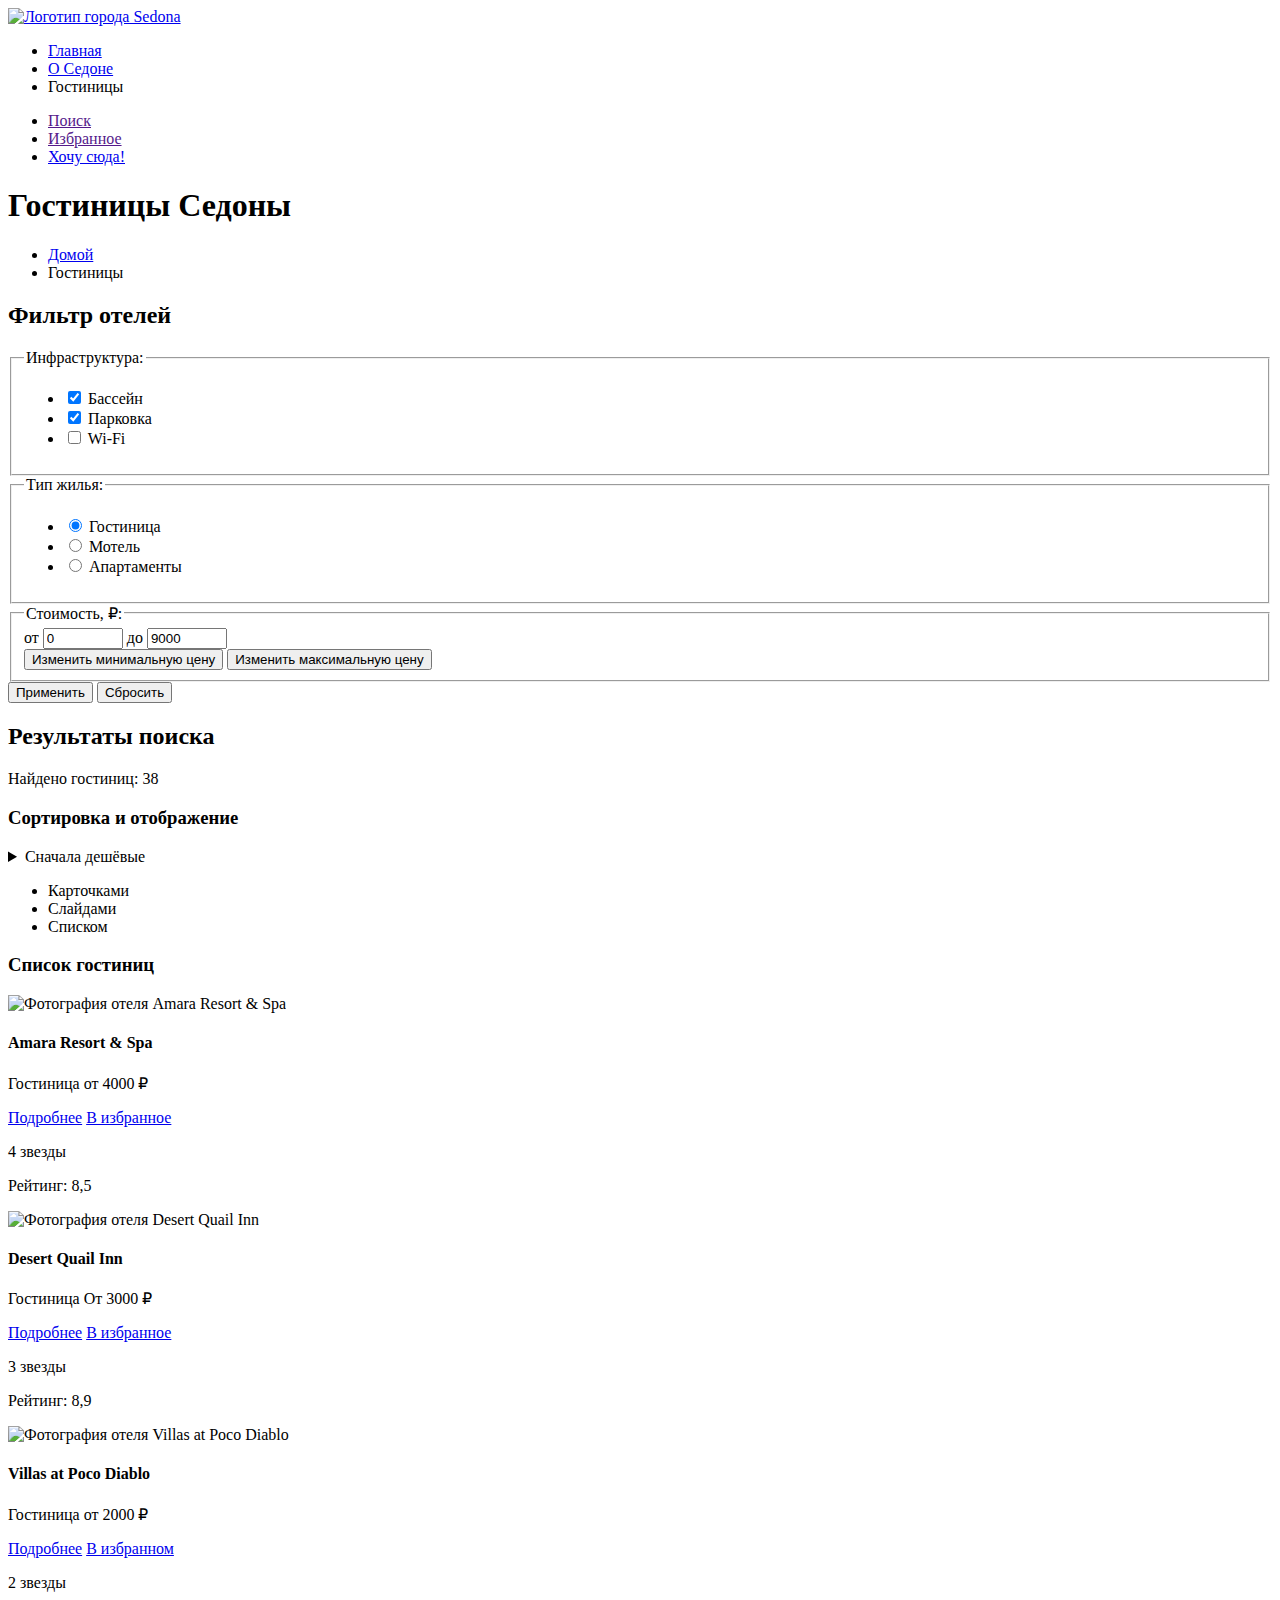
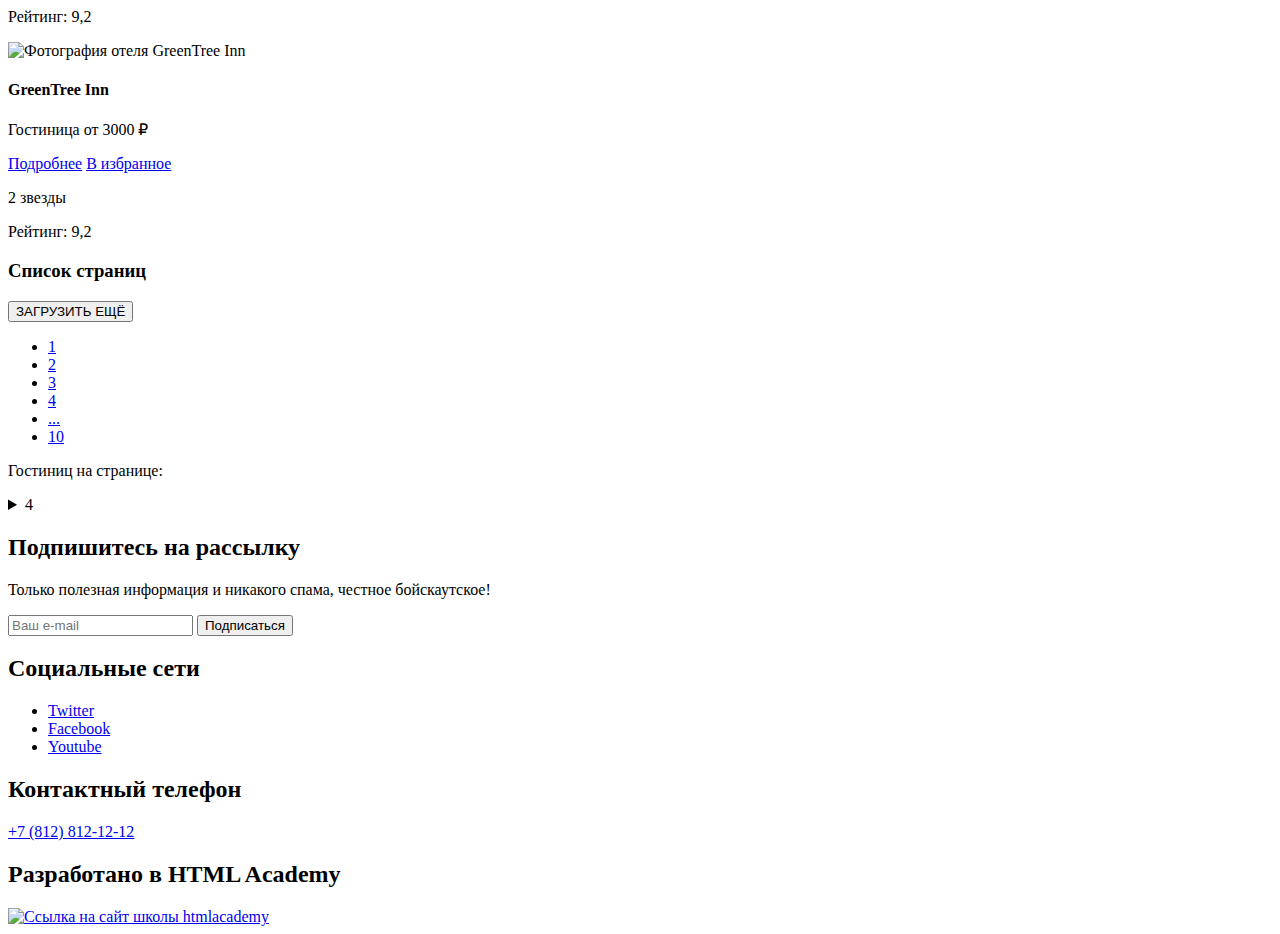
==== catalog.html @ d77fed1a "Внес правки в верстку" ====
<!DOCTYPE html>
<html lang="ru">
  <head>
    <meta charset="UTF-8">
    <meta http-equiv="X-UA-Compatible" content="IE=edge">
    <meta name="viewport" content="width=device-width, initial-scale=1.0">
    <title>Каталог отелей</title>
  </head>
  <body>
    <header class="main-heder">
      <nav class="navigation">
        <a href="index.html" class="page-header-link">
          <img class="main-logo" src="" alt="Логотип города Sedona">
        </a>
        <ul class="navigation-list">
          <li class="navigation-item"><a href="index.html" class="main-link">Главная</a></li>
          <li class="navigation-item"><a href="#" class="about">О Седоне</a></li>
          <li class="navigation-item"><a class="hotels">Гостиницы</a></li>
        </ul>
        <ul class="navigation-user">
          <li class="navigation-user-item"><a href="" class="search"><span class="visually-hidden">Поиск</span></a></li>
          <li class="navigation-user-item"><a href="" class="favorites"><span class="visually-hidden">Избранное</span></a></li>
          <li class="navigation-user-item"><a href="#" class="more-info">Хочу сюда!</a></li>
        </ul>
      </nav>
    </header>

    <main class="main-inner">
        <h1 class="page-title">Гостиницы Седоны</h1>
        <ul class="breadcrumbs">
          <li class="breadcrumbs-item">
            <a class="breadcrumbs-link" href="index.html"><span class="visually-hidden">Домой</span></a>
          </li>
          <li class="breadcrumbs-item">
            <a class="breadcrumbs-link">Гостиницы</a>
          </li>
        </ul>

      <section class="feltered-hotels">
        <h2 class="visually-hidden">Фильтр отелей</h2>
        <form action="https://echo.htmlacademy.ru/" class="hotel-choose" method="get">
          <fieldset class="catalog-filter-group">
            <legend class="catalog-filter-title">Инфраструктура:</legend>
            <ul class="hotel-filter-list">
              <li class="hotel-filter-item">
                <label class="control">
                  <input class="visually-hidden control-input" type="checkbox" name="swimming-pool" checked>
                  <span class="control-mark"></span>
                  <span class="control-label">Бассейн</span>
                </label>
              </li>
              <li class="hotel-filter-item">
                <label class="control">
                  <input class="visually-hidden control-input" type="checkbox" name="parking" checked>
                  <span class="control-mark"></span>
                  <span class="control-label">Парковка</span>
                </label>
              </li>
              <li class="hotel-filter-item">
                <label class="control">
                  <input class="visually-hidden control-input" type="checkbox" name="wi-fi">
                  <span class="control-mark"></span>
                  <span class="control-label">Wi-Fi</span>
                </label>
              </li>
            </ul>
          </fieldset>

          <fieldset class="catalog-filter-group">
            <legend class="catalog-filter-title">Тип жилья:</legend>
            <ul class="hotel-filter-list">
              <li class="hotel-filter-item">
                <label class="control">
                  <input class="visually-hidden control-input" type="radio" name="type" value="hotel" checked>
                  <span class="control-mark"></span>
                  <span class="control-label">Гостиница</span>
                </label>
              </li>
              <li class="hotel-filter-item">
                <label class="control">
                  <input class="visually-hidden control-input" type="radio" name="type" value="motel">
                  <span class="control-mark"></span>
                  <span class="control-label">Мотель</span>
                </label>
              </li>
              <li class="hotel-filter-item">
                <label class="control">
                  <input class="visually-hidden control-input" type="radio" name="type" value="appartment">
                  <span class="control-mark"></span>
                  <span class="control-label">Апартаменты</span>
                </label>
              </li>
            </ul>
          </fieldset>
          <fieldset class="catalog-filter-group">
            <legend class="catalog-filter-title">Стоимость, ₽:</legend>
            <div class="range">
              <label class="catalog-filter-label">
                от <input type="number" class="catalog-filter-input" name="min-price" value="0" min="0" max="10000" step="100">
              </label>
              <label class="catalog-filter-label">
                до <input type="number" class="catalog-filter-input" name="max-price" value="9000" min="0" max="10000" step="100">
              </label>
              <div class="range-slider slider">
                <div class="slider-bar">
                  <button class="range-toggle toggle-min" type="button">
                    <span class="visually-hidden">Изменить минимальную цену</span>
                  </button>
                  <button class="range-toggle toggle-max" type="button">
                    <span class="visually-hiden">Изменить максимальную цену</span>
                  </button>
                </div>
              </div>
            </div>
          </fieldset>
          <div class="filter-buttons">
            <button class="form-submit" type="submit">Применить</button>
            <button class="btn-reset" type="reset">Сбросить</button>
          </div>
        </form>
      </section>
      <section class="catalog">
        <h2 class="visually-hidden">Результаты поиска</h2>
        <p class="sort-type-title">Найдено гостиниц: 38</p>
        <h3 class="visually-hidden">Сортировка и отображение</h3>
        <details class="select-control">
          <summary class="select-control-active">Сначала дешёвые</summary>
          <ul class="select-menu">
            <li class="select-item">
              <a href="#" class="select-option">Сначала дешёвые</a>
            </li>
            <li class="select-item">
              <a href="#" class="select-option">Сначала дорогие</a>
            </li>
            <li class="select-item">
              <a href="#" class="select-option">Сначала популярные</a>
            </li>
            <li class="select-item">
              <a href="#" class="select-option">Сначала комфортные</a>
            </li>
          </ul>
        </details>
          <ul class="view">
            <li class="view-item view-item-active">
              <a class="view-link"><span class="visually-hidden">Карточками</span></a>
            </li>
            <li class="view-item">
              <a class="view-link"><span class="visually-hidden">Слайдами</span></a>
            </li>
            <li class="view-item">
              <a class="view-link"><span class="visually-hidden">Списком</span></a>
            </li>
          </ul>
          <h3 class="visually-hidden">Список гостиниц</h3>

          <article class="hotel-card">
            <img src="" alt="Фотография отеля Amara Resort & Spa" class="hotel-card-img">
            <h4 class="card-title">Amara Resort & Spa</h4>
            <p class="card-description">
              <span class="card-description-title">Гостиница</span>
              <span class="card-description-price">от 4000 ₽</span>
            </p>
            <a href="#" class="button">Подробнее</a>
            <a href="#" class="button">В избранное</a>
            <p class="star star-four">
              <span class="visually-hidden">4 звезды</span>
            </p>
            <p class="card-rate">Рейтинг: 8,5</p>
          </article>
          <article class="hotel-card">
            <img src="" alt="Фотография отеля Desert Quail Inn" class="hotel-card-img">
            <h4 class="card-title">Desert Quail Inn</h4>
            <p class="card-description">
              <span class="card-description-title">Гостиница</span>
              <span class="card-description-price">От 3000 ₽</span>
            </p>
            <a href="#" class="button">Подробнее</a>
            <a href="#" class="button">В избранное</a>
            <p class="star star-three">
              <span class="visually-hidden">3 звезды</span>
            </p>
            <p class="card-rate">Рейтинг: 8,9</p>
          </article>
          <article class="hotel-card">
            <img src="" alt="Фотография отеля Villas at Poco Diablo" class="hotel-card-img">
            <h4 class="card-title">Villas at Poco Diablo</h4>
            <p class="card-description">
              <span class="card-description-title">Гостиница</span>
              <span class="card-description-price">от 2000 ₽</span>
            </p>
            <a href="#" class="button">Подробнее</a>
            <a href="#" class="button favorite">В избранном</a>
            <p class="star star-two">
              <span class="visually-hidden">2 звезды</span>
            </p>
            <p class="card-rate">Рейтинг: 9,2</p>
          </article>
          <article class="hotel-card">
            <img src="" alt="Фотография отеля GreenTree Inn" class="hotel-card-img">
            <h4 class="card-title">GreenTree Inn</h4>
            <p class="card-description">
              <span class="card-description-title">Гостиница</span>
              <span class="card-description-price">от 3000 ₽</span>
            </p>
            <a href="#" class="button">Подробнее</a>
            <a href="#" class="button">В избранное</a>
            <p class="star star-two">
              <span class="visually-hidden">2 звезды</span>
            </p>
            <p class="card-rate">Рейтинг: 9,2</p>
          </article>

      <div class="pagination">
        <h3 class="visually-hidden">Список страниц</h3>
        <button class="more-btn" type="button">ЗАГРУЗИТЬ ЕЩЁ</button>
        <ul class="pagination-list">
          <li class="pagination-item"><a href="#" class="pagination-link pagination-current">1</a></li>
          <li class="pagination-item"><a href="#" class="pagination-link">2</a></li>
          <li class="pagination-item"><a href="#" class="pagination-link">3</a></li>
          <li class="pagination-item"><a href="#" class="pagination-link">4</a></li>
          <li class="pagination-item"><a href="#" class="pagination-link">...</a></li>
          <li class="pagination-item"><a href="#" class="pagination-link">10</a></li>
        </ul>
        <div class="pagination-select">
          <p>Гостиниц на странице:</p>
          <details class="select">
            <summary class="select-button">4</summary>
            <ul class="select-menu">
              <li class="select-item select-item-active"><a href="#" class="select-option">5</a></li>
              <li class="select-item"><a href="#" class="select-option">6</a></li>
              <li class="select-item"><a href="#" class="select-option">9</a></li>
              <li class="select-item"><a href="#" class="select-option">12</a></li>
            </ul>
          </details>
        </div>
      </div>
    </section>
    <section class="subscribe">
      <h2 class="subscribe-title">Подпишитесь на рассылку</h2>
      <p class="subscribe-description">Только полезная информация и никакого спама, честное бойскаутское!</p>
      <form action="https://echo.htmlacademy.ru/" class="subscribe-form" method="post">
        <input type="text" class="subscribe-input" name="email" placeholder="Ваш e-mail">
        <button class="subscribe-btn" type="submit">Подписаться</button>
      </form>
    </section>
    </main>
    <footer>
      <section class="social-section">
        <h2 class="visually-hidden">Социальные сети</h2>
        <ul class="social-list">
          <li class="social-item">
            <a href=" https://twitter.com/htmlacademy_ru" class="social twitter"><span class="visually-hidden">Twitter</span></a>
          </li>
          <li class="social-item">
            <a href=" https://www.facebook.com/htmlacademy" class="social facebook"><span class="visually-hidden">Facebook</span></a>
          </li>
          <li class="social-item">
            <a href=" https://www.youtube.com/c/HTMLAcademyRUS" class="social youtube"><span class="visually-hidden">Youtube</span></a>
          </li>
        </ul>
      </section>
      <section class="footer-telephone">
        <h2 class="visually-hidden">Контактный телефон</h2>
        <a href="tel:88128121212" class="telephone">+7 (812) 812-12-12</a>
      </section>
      <section class="footer-link">
        <h2 class="visually-hidden">Разработано в HTML Academy</h2>
        <a href="https://htmlacademy.ru/" class="footer-link"><img src="#" alt="Ссылка на сайт школы htmlacademy" class="footer-logo"></a>
      </section>
    </footer>
  </body>
</html>
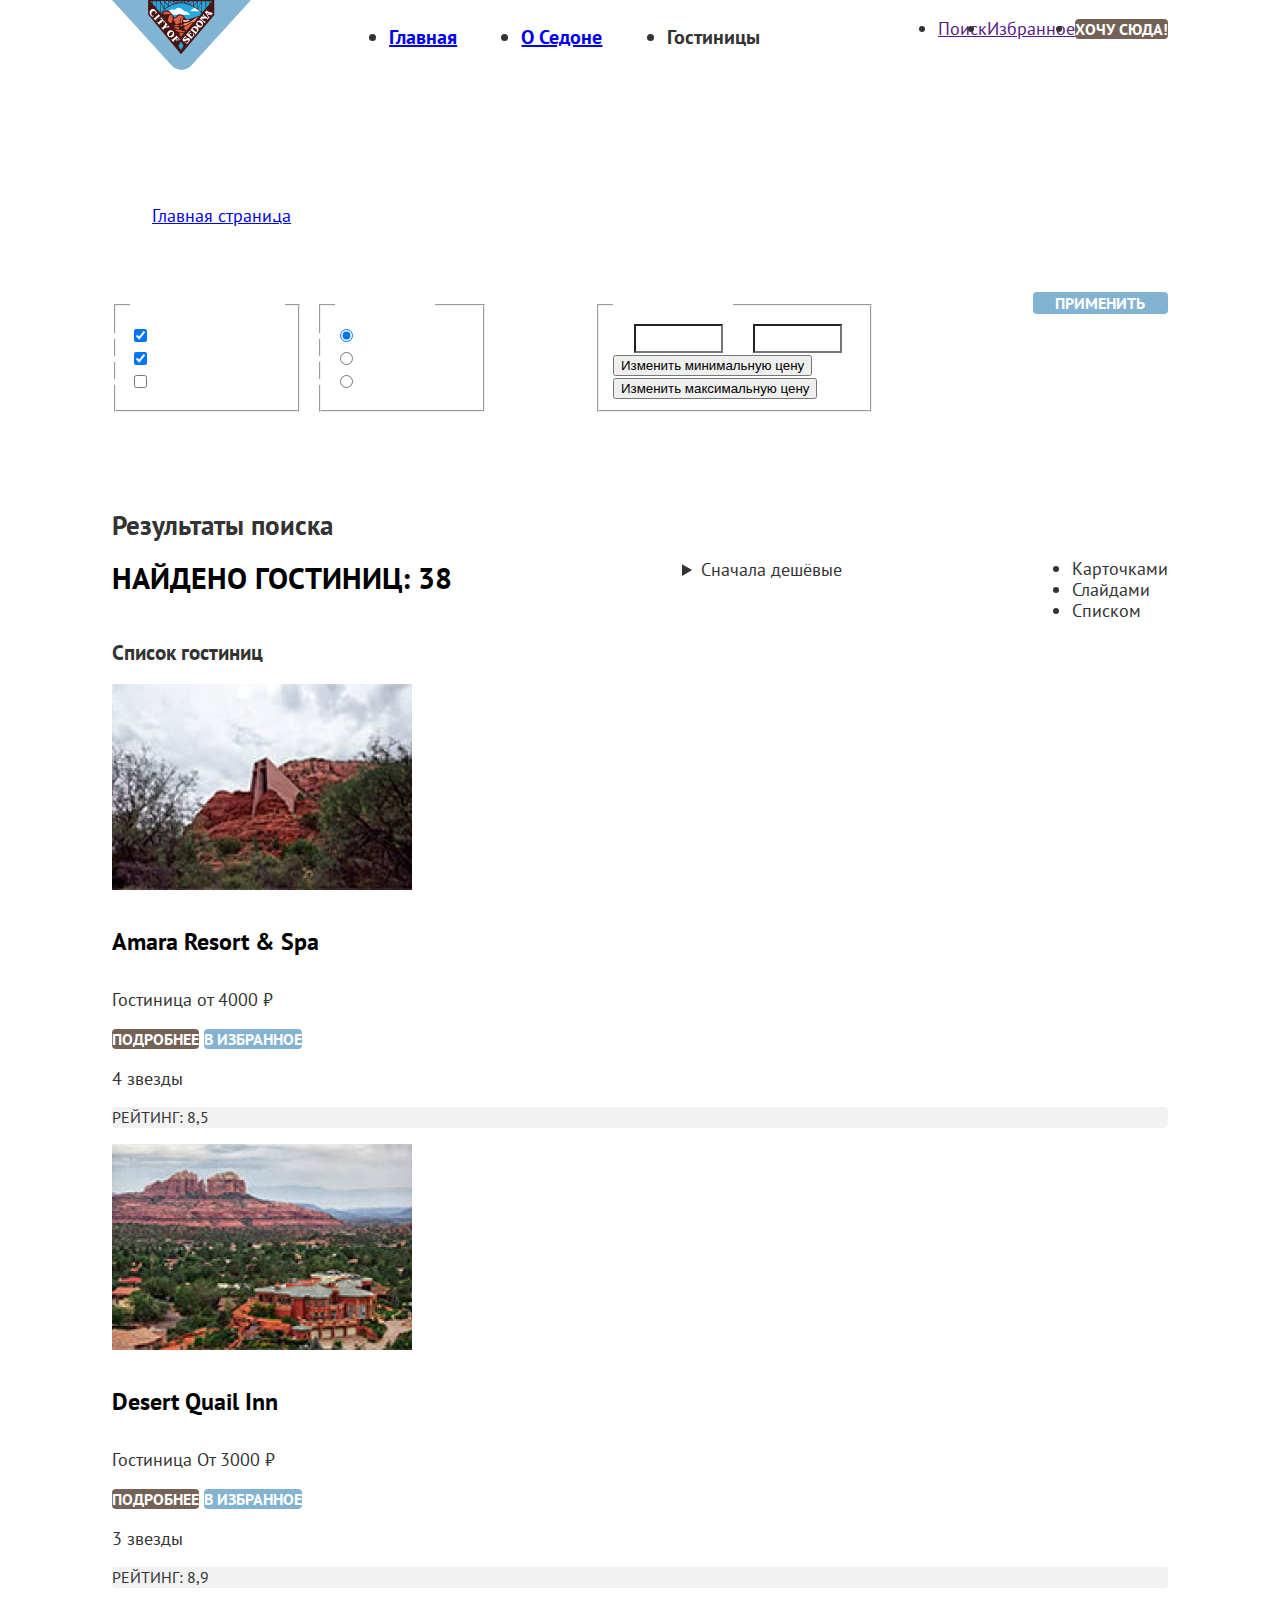
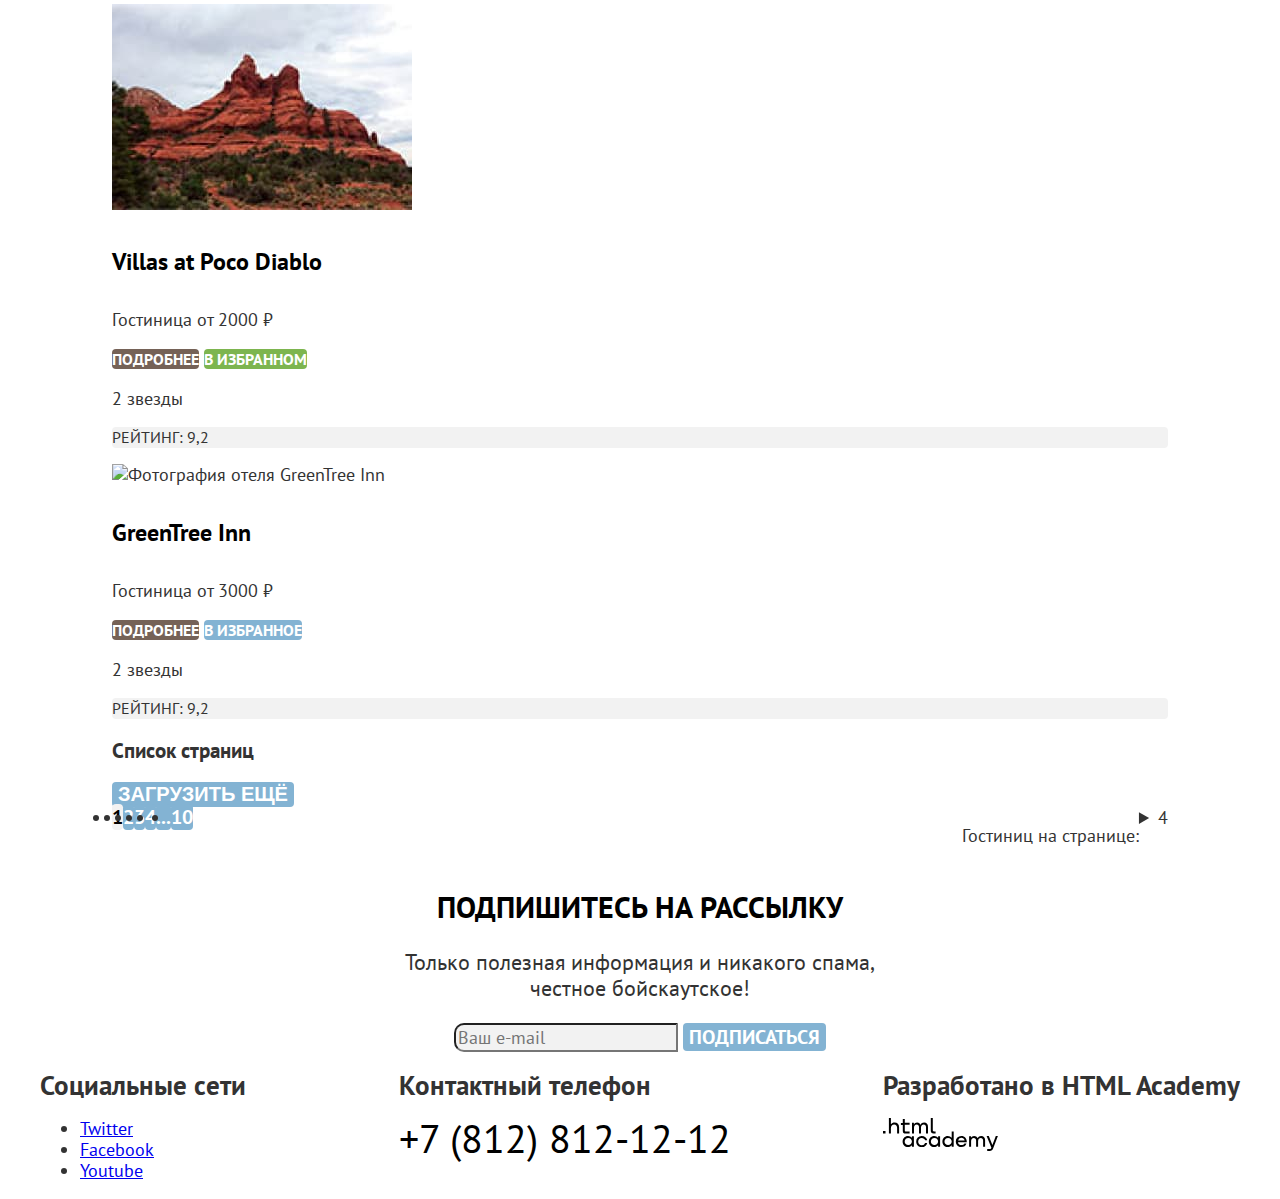
==== commit e03bb245: "Добавил разметку сетки двух страниц" ====
--- a/catalog.html
+++ b/catalog.html
@@ -5,12 +5,13 @@
     <meta http-equiv="X-UA-Compatible" content="IE=edge">
     <meta name="viewport" content="width=device-width, initial-scale=1.0">
     <title>Каталог отелей</title>
+    <link rel="stylesheet" href="styles/styles.css">
   </head>
   <body>
     <header class="main-heder">
       <nav class="navigation">
         <a href="index.html" class="page-header-link">
-          <img class="main-logo" src="" alt="Логотип города Sedona">
+          <img class="main-logo" src="images/header-logo.svg" width="139" height="70" alt="Логотип города Sedona">
         </a>
         <ul class="navigation-list">
           <li class="navigation-item"><a href="index.html" class="main-link">Главная</a></li>
@@ -20,28 +21,29 @@
         <ul class="navigation-user">
           <li class="navigation-user-item"><a href="" class="search"><span class="visually-hidden">Поиск</span></a></li>
           <li class="navigation-user-item"><a href="" class="favorites"><span class="visually-hidden">Избранное</span></a></li>
-          <li class="navigation-user-item"><a href="#" class="more-info">Хочу сюда!</a></li>
+          <li class="navigation-user-item"><a href="#" class="more-info button">Хочу сюда!</a></li>
         </ul>
       </nav>
     </header>
 
-    <main class="main-inner">
+    <main class="main-inner main-container">
+      <div class="hotels-wrapper">
         <h1 class="page-title">Гостиницы Седоны</h1>
         <ul class="breadcrumbs">
           <li class="breadcrumbs-item">
-            <a class="breadcrumbs-link" href="index.html"><span class="visually-hidden">Домой</span></a>
+            <a class="breadcrumbs-link" href="index.html"><span class="visually-hidden">Главная страница</span></a>
           </li>
           <li class="breadcrumbs-item">
             <a class="breadcrumbs-link">Гостиницы</a>
           </li>
         </ul>
 
-      <section class="feltered-hotels">
+      <section class="filtered-hotels">
         <h2 class="visually-hidden">Фильтр отелей</h2>
         <form action="https://echo.htmlacademy.ru/" class="hotel-choose" method="get">
           <fieldset class="catalog-filter-group">
             <legend class="catalog-filter-title">Инфраструктура:</legend>
-            <ul class="hotel-filter-list">
+            <ul class="hotel-filter-list no-grass">
               <li class="hotel-filter-item">
                 <label class="control">
                   <input class="visually-hidden control-input" type="checkbox" name="swimming-pool" checked>
@@ -68,7 +70,7 @@
 
           <fieldset class="catalog-filter-group">
             <legend class="catalog-filter-title">Тип жилья:</legend>
-            <ul class="hotel-filter-list">
+            <ul class="hotel-filter-list no-grass">
               <li class="hotel-filter-item">
                 <label class="control">
                   <input class="visually-hidden control-input" type="radio" name="type" value="hotel" checked>
@@ -92,14 +94,14 @@
               </li>
             </ul>
           </fieldset>
-          <fieldset class="catalog-filter-group">
+          <fieldset class="catalog-filter-group catalog-filter-price">
             <legend class="catalog-filter-title">Стоимость, ₽:</legend>
             <div class="range">
               <label class="catalog-filter-label">
-                от <input type="number" class="catalog-filter-input" name="min-price" value="0" min="0" max="10000" step="100">
+                <span class="range-title">от</span> <input type="number" class="catalog-filter-input" name="min-price" value="0" min="0" max="10000" step="100">
               </label>
               <label class="catalog-filter-label">
-                до <input type="number" class="catalog-filter-input" name="max-price" value="9000" min="0" max="10000" step="100">
+                <span class="range-title">до</span> <input type="number" class="catalog-filter-input" name="max-price" value="9000" min="0" max="10000" step="100">
               </label>
               <div class="range-slider slider">
                 <div class="slider-bar">
@@ -114,15 +116,17 @@
             </div>
           </fieldset>
           <div class="filter-buttons">
-            <button class="form-submit" type="submit">Применить</button>
+            <button class="form-submit btn-secondary" type="submit">Применить</button>
             <button class="btn-reset" type="reset">Сбросить</button>
           </div>
         </form>
       </section>
+    </div>
       <section class="catalog">
         <h2 class="visually-hidden">Результаты поиска</h2>
-        <p class="sort-type-title">Найдено гостиниц: 38</p>
-        <h3 class="visually-hidden">Сортировка и отображение</h3>
+        <div class="filter-wrapper">
+        <p class="sort-type-title result-title">Найдено гостиниц: 38</p>
+        <h3 class="visually-hidden hidden">Сортировка и отображение</h3>
         <details class="select-control">
           <summary class="select-control-active">Сначала дешёвые</summary>
           <ul class="select-menu">
@@ -140,7 +144,7 @@
             </li>
           </ul>
         </details>
-          <ul class="view">
+          <ul class="view no-grass">
             <li class="view-item view-item-active">
               <a class="view-link"><span class="visually-hidden">Карточками</span></a>
             </li>
@@ -151,38 +155,39 @@
               <a class="view-link"><span class="visually-hidden">Списком</span></a>
             </li>
           </ul>
+        </div>
           <h3 class="visually-hidden">Список гостиниц</h3>
 
           <article class="hotel-card">
-            <img src="" alt="Фотография отеля Amara Resort & Spa" class="hotel-card-img">
+            <img src="images/catalog/amara-resort.jpg" width="300" height="206" alt="Фотография отеля Amara Resort & Spa" class="hotel-card-img">
             <h4 class="card-title">Amara Resort & Spa</h4>
             <p class="card-description">
               <span class="card-description-title">Гостиница</span>
               <span class="card-description-price">от 4000 ₽</span>
             </p>
             <a href="#" class="button">Подробнее</a>
-            <a href="#" class="button">В избранное</a>
+            <a href="#" class="button btn-secondary">В избранное</a>
             <p class="star star-four">
               <span class="visually-hidden">4 звезды</span>
             </p>
             <p class="card-rate">Рейтинг: 8,5</p>
           </article>
           <article class="hotel-card">
-            <img src="" alt="Фотография отеля Desert Quail Inn" class="hotel-card-img">
+            <img src="images/catalog/desert-quail.jpg" width="300" height="206" alt="Фотография отеля Desert Quail Inn" class="hotel-card-img">
             <h4 class="card-title">Desert Quail Inn</h4>
             <p class="card-description">
               <span class="card-description-title">Гостиница</span>
               <span class="card-description-price">От 3000 ₽</span>
             </p>
             <a href="#" class="button">Подробнее</a>
-            <a href="#" class="button">В избранное</a>
+            <a href="#" class="button btn-secondary">В избранное</a>
             <p class="star star-three">
               <span class="visually-hidden">3 звезды</span>
             </p>
             <p class="card-rate">Рейтинг: 8,9</p>
           </article>
           <article class="hotel-card">
-            <img src="" alt="Фотография отеля Villas at Poco Diablo" class="hotel-card-img">
+            <img src="images/catalog/villas-diablo.jpg" width="300" height="206" alt="Фотография отеля Villas at Poco Diablo" class="hotel-card-img">
             <h4 class="card-title">Villas at Poco Diablo</h4>
             <p class="card-description">
               <span class="card-description-title">Гостиница</span>
@@ -196,14 +201,14 @@
             <p class="card-rate">Рейтинг: 9,2</p>
           </article>
           <article class="hotel-card">
-            <img src="" alt="Фотография отеля GreenTree Inn" class="hotel-card-img">
+            <img src="images/catalog/green-tree.jpg" width="300" height="206" alt="Фотография отеля GreenTree Inn" class="hotel-card-img">
             <h4 class="card-title">GreenTree Inn</h4>
             <p class="card-description">
               <span class="card-description-title">Гостиница</span>
               <span class="card-description-price">от 3000 ₽</span>
             </p>
             <a href="#" class="button">Подробнее</a>
-            <a href="#" class="button">В избранное</a>
+            <a href="#" class="button btn-secondary">В избранное</a>
             <p class="star star-two">
               <span class="visually-hidden">2 звезды</span>
             </p>
@@ -213,6 +218,7 @@
       <div class="pagination">
         <h3 class="visually-hidden">Список страниц</h3>
         <button class="more-btn" type="button">ЗАГРУЗИТЬ ЕЩЁ</button>
+        <div class="pagination-wrapper">
         <ul class="pagination-list">
           <li class="pagination-item"><a href="#" class="pagination-link pagination-current">1</a></li>
           <li class="pagination-item"><a href="#" class="pagination-link">2</a></li>
@@ -234,17 +240,18 @@
           </details>
         </div>
       </div>
+      </div>
     </section>
-    <section class="subscribe">
+    <section class="subscribe subscribe-none-bg">
       <h2 class="subscribe-title">Подпишитесь на рассылку</h2>
-      <p class="subscribe-description">Только полезная информация и никакого спама, честное бойскаутское!</p>
+      <p class="subscribe-description">Только полезная информация и никакого спама,<br> честное бойскаутское!</p>
       <form action="https://echo.htmlacademy.ru/" class="subscribe-form" method="post">
         <input type="text" class="subscribe-input" name="email" placeholder="Ваш e-mail">
         <button class="subscribe-btn" type="submit">Подписаться</button>
       </form>
     </section>
     </main>
-    <footer>
+    <footer class="page-footer">
       <section class="social-section">
         <h2 class="visually-hidden">Социальные сети</h2>
         <ul class="social-list">
@@ -265,7 +272,7 @@
       </section>
       <section class="footer-link">
         <h2 class="visually-hidden">Разработано в HTML Academy</h2>
-        <a href="https://htmlacademy.ru/" class="footer-link"><img src="#" alt="Ссылка на сайт школы htmlacademy" class="footer-logo"></a>
+        <a href="https://htmlacademy.ru/" class="footer-link"><img src="images/footer-logo.svg" width="115" height="33" alt="Ссылка на сайт школы htmlacademy" class="footer-logo"></a>
       </section>
     </footer>
   </body>
--- a/styles/styles.css
+++ b/styles/styles.css
@@ -0,0 +1,453 @@
+@font-face {
+  font-family: "PT Sans";
+  font-weight:700;
+  font-style: normal;
+  src: url("../fonts/ptsans-700.woff2") format("woff2");
+  font-display: swap;
+}
+
+@font-face {
+  font-family: "PT Sans";
+  src: url("../fonts/ptsans-400.woff2") format("woff2");
+  font-weight: 400;
+  font-style: normal;
+  font-display: swap;
+}
+
+* {
+  box-sizing: content-box;
+}
+
+html {
+  height: 100%;
+}
+
+body {
+  width: 1200px;
+  margin: 0px auto;
+  min-height: 100%;
+  display: flex;
+  flex-direction: column;
+  font-family: "PT Sans", sans-serif;
+  font-size: 18px;
+  line-height: 21px;
+  color: #333333;
+  background-color: #ffffff;
+}
+
+.main-container {
+  flex-grow: 1;
+}
+
+.button {
+  font-family: inherit;
+  font-weight: 700;
+  color: #ffffff;
+  background-color: #756257;
+  text-decoration: none;
+  text-transform: uppercase;
+  font-size: 16px;
+  border-radius: 4px;
+}
+
+.search-button {
+  font-size: 20px;
+}
+
+.welcome {
+  background-image: url("../images/welcome-background.png");
+  background-color: #83B3D3;
+  min-height: 485px;
+}
+
+.main-header {
+  background-color: #ffffff;
+}
+
+.navigation {
+  display: flex;
+  justify-content: space-between;
+  padding: 0 72px;
+}
+
+.navigation-list {
+  display: flex;
+  justify-content: space-around;
+  align-items: center;
+  width: 435px;
+  margin: 0;
+  padding: 0;
+  font-weight: 700;
+  font-size: 20px;
+  line-height: 26px;
+}
+
+.navigation-link{
+  color: #000000;
+  text-decoration: none;
+}
+
+.navigation-user {
+  display: flex;
+}
+
+.advantages {
+  text-align: center;
+}
+
+.advantages-title {
+  font-weight: 700;
+  font-size: 24px;
+  line-height: 28px;
+  text-transform: uppercase;
+  color: #000000;
+}
+
+.advantages-description {
+  line-height: 21px;
+}
+
+.advantages-list .light {
+  background-color: #83B3D3;
+  color: #ffffff;
+}
+
+.light .advantages-title {
+  color: #ffffff;
+}
+
+.advantages-list-inner {
+  background-color: #ffffff;
+  color: #333333;
+}
+
+.advantages-item {
+  background-color:rgba(131, 179, 211, 0.12);
+}
+
+.advantages-item:nth-child(even):not(.advantages-list .light) {
+  background-color:  rgba(131, 179, 211, 0.2)
+}
+
+.advantages-subitem {
+  background-color: rgba(131, 179, 211, 0.12);
+}
+
+.advantages-subitem .subitem-title {
+  color:#000000;
+  font-size: 24px;
+  line-height: 28px;
+  font-weight: 700;
+  text-transform: uppercase;
+}
+
+.advantages-subitem:nth-child(even) {
+  background-color: #ffffff;
+}
+
+.search-section {
+  text-align: center;
+}
+
+.section-title,
+.seacrh-title {
+  font-weight: 700;
+  color: #000000;
+  font-size: 30px;
+  line-height: 36px;
+  text-transform: uppercase;
+}
+
+.section-description {
+  font-size: 22px;
+  line-height: 36px;
+  text-align: center;
+}
+
+.search-description {
+  font-size: 22px;
+  line-height: 26px;
+  color: #333333;
+  text-align: center;
+}
+
+.subscribe {
+  color: #ffffff;
+  background-image: url("../images/background-subscribe.jpg");
+  background-size: cover;
+  background-color: #83b3d3;
+  text-align: center;
+}
+
+
+.telephone {
+  font-size: 40px;
+  line-height: 40px;
+  text-align: center;
+  color: #000000;
+  text-transform: uppercase;
+  text-decoration: none;
+}
+
+.subscribe-btn {
+  font-family: "PT Sans", sans-serif;
+  font-weight: 700;
+  text-transform: uppercase;
+  font-size: 20px;
+  line-height: 26px;
+  background-color: #83b3d3;
+  color: #ffffff;
+  text-align: center;
+  border: none;
+  border-radius: 4px;
+}
+
+/* catalog-buttons */
+
+.btn-secondary {
+  background-color: #83b3d3;
+  font-weight: 700;
+  font-size: 16px;
+  color: #ffffff;
+  text-transform: uppercase;
+  border: none;
+  border-radius: 4px;
+  font-family: inherit;
+  text-decoration: none;
+}
+
+.btn-reset {
+  background-color: transparent;
+  border: none;
+  color: #ffffff;
+}
+
+.pagination-link {
+  background-color: #83b3d3;
+  font-size: 20px;
+  font-weight: 700;
+  color: #ffffff;
+  text-decoration: none;
+  border-radius: 4px;
+}
+
+.pagination-current {
+  background-color: #f2f2f2;
+  font-size: 20px;
+  font-weight: 700;
+  color: #000000;
+}
+
+/* Обертка для блока с фильтрами */
+.hotels-wrapper {
+  background-image: url("../images/catalog/filter-background.jpg");
+  background-repeat: no-repeat;
+  background-size: cover;
+  background-color: #ffffff;
+  color: #ffffff;
+  font-style: normal;
+  font-weight: 400;
+}
+
+/* Заголовок в фильтре и оформление legend */
+
+.page-title {
+  font-size: 60px;
+  font-weight: 700;
+  line-height: 78px;
+  margin: 0px;
+}
+
+.catalog {
+  padding: 0 72px;
+}
+
+.catalog-filter-title {
+  font-size: 20px;
+  font-weight: 700;
+  color: inherit;
+  line-height: 26px;
+}
+
+.control-label {
+  color: #ffffff;
+  font-size: 18px;
+  line-height: 23px;
+}
+
+.sort-type-title {
+  font-size: 30px;
+  line-height: 39px;
+  text-transform: uppercase;
+  font-style: normal;
+  font-weight: 700;
+  color: #000000;
+}
+
+/* Стилизация варианта выбора отелей */
+
+.select-control {
+  font-size: 18px;
+  line-height: 23px;
+  font-weight: 400;
+}
+
+.range-title {
+  font-size: 18px;
+  color: #ffffff;
+  opacity: .3;
+}
+
+.catalog-filter-input {
+  background-color: transparent;
+  font-family: inherit;
+  color: #ffffff;
+  font-size: 18px;
+}
+
+.select-option {
+  text-decoration: none;
+  color: #333333;
+}
+
+/* Кнопка "В избранном" */
+
+.favorite {
+  background-color: #7DB54F;
+}
+
+.more-btn {
+  background-color: #83b3d3;
+  font-size: 20px;
+  font-weight: 700;
+  color: #ffffff;
+  text-decoration: none;
+  border-radius: 4px;
+  border: none;
+}
+
+.subscribe-title {
+  font-weight: 700;
+  font-size: 30px;
+  line-height: 36px;
+  color: #ffffff;
+  text-align: center;
+  text-transform: uppercase;
+}
+
+.subscribe-input {
+  background-color:#f2f2f2;
+  font-size: 18px;
+  font-family: inherit;
+  border-radius: 10px 0 0 10px;
+}
+
+.subscribe-description {
+  color: #ffffff;
+  font-size: 22px;
+  line-height: 26px;
+  text-align: center;
+}
+
+.subscribe-none-bg {
+  background-image: none;
+  background-color: #ffffff;
+}
+
+.subscribe-none-bg .subscribe-title {
+  color: #000000;
+}
+
+.subscribe-none-bg .subscribe-description {
+  color: #333333;
+}
+
+/* стилизация карточек */
+
+.card-title {
+  font-weight: 700;
+  font-size: 24px;
+  line-height: 31px;
+  color: #000000;
+}
+
+.card-description {
+  font-size: inherit;
+  color: #333333;
+}
+
+.card-rate {
+  font-size: 16px;
+  color: #333333;
+  text-transform: uppercase;
+  background-color: #f2f2f2;
+  border-radius: 4px;
+}
+
+.page-footer {
+  display: flex;
+  justify-content: space-between;
+}
+
+.no-grass {
+  padding: 0;
+  margin: 0;
+}
+
+.hotels-wrapper {
+  padding: 35px 72px 80px;
+}
+
+.hotel-choose {
+  display: flex;
+}
+
+.breadcrumbs {
+  display: flex;
+}
+
+.filter-wrapper {
+  display: flex;
+  justify-content: space-between;
+}
+
+.catalog-filter-group.catalog-filter-price {
+  width: 287px;
+  margin-left: 95px;
+  margin-right: 80px;
+}
+
+.filter-buttons {
+  display: flex;
+  flex-direction: column;
+  margin-left: 81px;
+  width: 160px;
+}
+
+.catalog-filter-group {
+  width: 160px;
+  margin-right: 17px;
+}
+
+.result-title {
+  margin: 0;
+}
+
+.pagination-list {
+  padding: 0px;
+  margin: 0px;
+  display: flex;
+}
+
+.pagination-wrapper {
+  display: flex;
+  justify-content: space-between;;
+}
+
+.pagination-select {
+  display: flex;
+}
+
+.hidden {
+  display: none;
+}
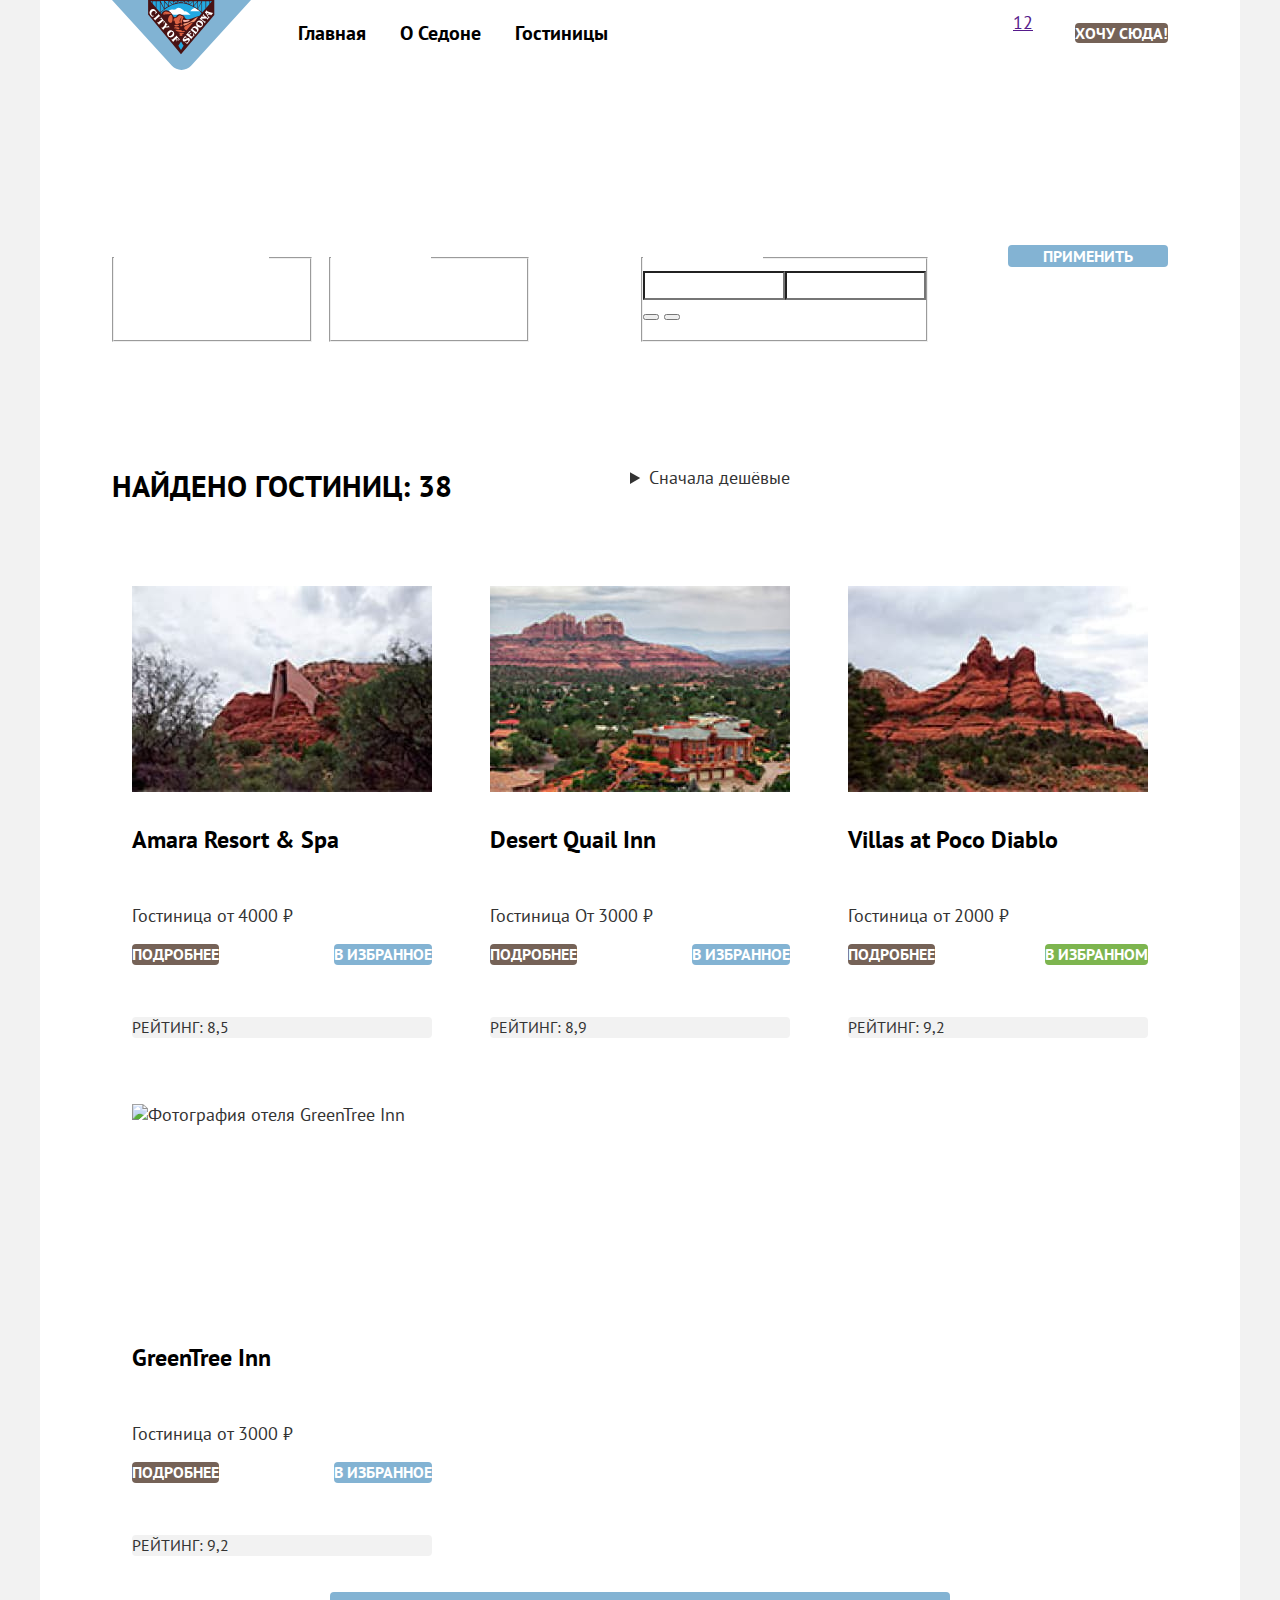
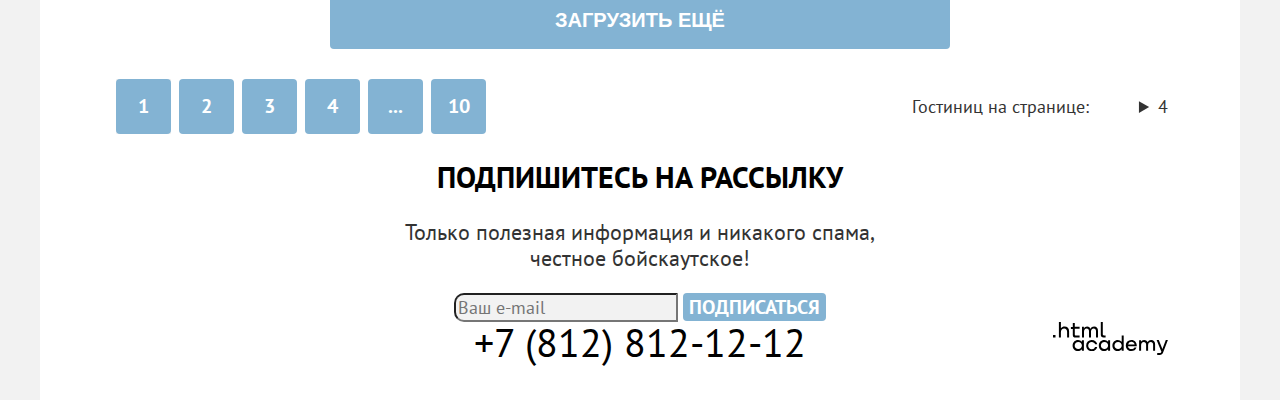
==== commit 5ed46d42: "Добавил разметку на гридах" ====
--- a/catalog.html
+++ b/catalog.html
@@ -8,20 +8,31 @@
     <link rel="stylesheet" href="styles/styles.css">
   </head>
   <body>
-    <header class="main-heder">
+    <header class="main-header">
       <nav class="navigation">
-        <a href="index.html" class="page-header-link">
+        <a href="index.html" class="logo">
           <img class="main-logo" src="images/header-logo.svg" width="139" height="70" alt="Логотип города Sedona">
         </a>
-        <ul class="navigation-list">
-          <li class="navigation-item"><a href="index.html" class="main-link">Главная</a></li>
-          <li class="navigation-item"><a href="#" class="about">О Седоне</a></li>
-          <li class="navigation-item"><a class="hotels">Гостиницы</a></li>
-        </ul>
-        <ul class="navigation-user">
-          <li class="navigation-user-item"><a href="" class="search"><span class="visually-hidden">Поиск</span></a></li>
-          <li class="navigation-user-item"><a href="" class="favorites"><span class="visually-hidden">Избранное</span></a></li>
-          <li class="navigation-user-item"><a href="#" class="more-info button">Хочу сюда!</a></li>
+        <ul class="navigation-list no-grass">
+          <li class="navigation-item"><a href="index.html" class="main-link navigation-link">Главная</a></li>
+          <li class="navigation-item"><a href="#" class="about navigation-link">О Седоне</a></li>
+          <li class="navigation-item"><a class="hotels navigation-link">Гостиницы</a></li>
+        </ul>
+        <ul class="navigation-user no-grass">
+          <li class="navigation-user-item">
+            <a href="" class="search">
+              <span class="visually-hidden">Поиск</span>
+            </a>
+          </li>
+          <li class="navigation-user-item">
+            <a href="" class="favorites">
+              <span class="visually-hidden">Избранное</span>
+              <span class="icon-counter">12</span>
+            </a>
+          </li>
+          <li class="navigation-user-item navigation-user-item-btn">
+            <a href="#" class="more-info button">Хочу сюда!</a>
+          </li>
         </ul>
       </nav>
     </header>
@@ -109,7 +120,7 @@
                     <span class="visually-hidden">Изменить минимальную цену</span>
                   </button>
                   <button class="range-toggle toggle-max" type="button">
-                    <span class="visually-hiden">Изменить максимальную цену</span>
+                    <span class="visually-hidden">Изменить максимальную цену</span>
                   </button>
                 </div>
               </div>
@@ -149,15 +160,15 @@
               <a class="view-link"><span class="visually-hidden">Карточками</span></a>
             </li>
             <li class="view-item">
-              <a class="view-link"><span class="visually-hidden">Слайдами</span></a>
+              <a class="view-link" href="#"><span class="visually-hidden">Слайдами</span></a>
             </li>
             <li class="view-item">
-              <a class="view-link"><span class="visually-hidden">Списком</span></a>
+              <a class="view-link" href="#"><span class="visually-hidden">Списком</span></a>
             </li>
           </ul>
         </div>
           <h3 class="visually-hidden">Список гостиниц</h3>
-
+          <div class="hotels-result">
           <article class="hotel-card">
             <img src="images/catalog/amara-resort.jpg" width="300" height="206" alt="Фотография отеля Amara Resort & Spa" class="hotel-card-img">
             <h4 class="card-title">Amara Resort & Spa</h4>
@@ -165,8 +176,10 @@
               <span class="card-description-title">Гостиница</span>
               <span class="card-description-price">от 4000 ₽</span>
             </p>
-            <a href="#" class="button">Подробнее</a>
-            <a href="#" class="button btn-secondary">В избранное</a>
+            <div class="card-button-wrapper">
+              <a href="#" class="button">Подробнее</a>
+              <a href="#" class="button btn-secondary">В избранное</a>
+            </div>
             <p class="star star-four">
               <span class="visually-hidden">4 звезды</span>
             </p>
@@ -179,8 +192,10 @@
               <span class="card-description-title">Гостиница</span>
               <span class="card-description-price">От 3000 ₽</span>
             </p>
-            <a href="#" class="button">Подробнее</a>
-            <a href="#" class="button btn-secondary">В избранное</a>
+            <div class="card-button-wrapper">
+              <a href="#" class="button">Подробнее</a>
+              <a href="#" class="button btn-secondary">В избранное</a>
+            </div>
             <p class="star star-three">
               <span class="visually-hidden">3 звезды</span>
             </p>
@@ -193,8 +208,10 @@
               <span class="card-description-title">Гостиница</span>
               <span class="card-description-price">от 2000 ₽</span>
             </p>
-            <a href="#" class="button">Подробнее</a>
-            <a href="#" class="button favorite">В избранном</a>
+            <div class="card-button-wrapper">
+              <a href="#" class="button">Подробнее</a>
+              <a href="#" class="button favorite">В избранном</a>
+              </div>
             <p class="star star-two">
               <span class="visually-hidden">2 звезды</span>
             </p>
@@ -207,20 +224,22 @@
               <span class="card-description-title">Гостиница</span>
               <span class="card-description-price">от 3000 ₽</span>
             </p>
-            <a href="#" class="button">Подробнее</a>
-            <a href="#" class="button btn-secondary">В избранное</a>
+            <div class="card-button-wrapper">
+              <a href="#" class="button">Подробнее</a>
+              <a href="#" class="button btn-secondary">В избранное</a>
+              </div>
             <p class="star star-two">
               <span class="visually-hidden">2 звезды</span>
             </p>
             <p class="card-rate">Рейтинг: 9,2</p>
           </article>
-
+        </div>
       <div class="pagination">
         <h3 class="visually-hidden">Список страниц</h3>
         <button class="more-btn" type="button">ЗАГРУЗИТЬ ЕЩЁ</button>
         <div class="pagination-wrapper">
-        <ul class="pagination-list">
-          <li class="pagination-item"><a href="#" class="pagination-link pagination-current">1</a></li>
+        <ul class="pagination-list no-grass">
+          <li class="pagination-item pagination-current"><a href="#" class="pagination-link">1</a></li>
           <li class="pagination-item"><a href="#" class="pagination-link">2</a></li>
           <li class="pagination-item"><a href="#" class="pagination-link">3</a></li>
           <li class="pagination-item"><a href="#" class="pagination-link">4</a></li>
@@ -228,7 +247,7 @@
           <li class="pagination-item"><a href="#" class="pagination-link">10</a></li>
         </ul>
         <div class="pagination-select">
-          <p>Гостиниц на странице:</p>
+          <p class="select-label">Гостиниц на странице:</p>
           <details class="select">
             <summary class="select-button">4</summary>
             <ul class="select-menu">
@@ -254,7 +273,7 @@
     <footer class="page-footer">
       <section class="social-section">
         <h2 class="visually-hidden">Социальные сети</h2>
-        <ul class="social-list">
+        <ul class="social-list no-grass">
           <li class="social-item">
             <a href=" https://twitter.com/htmlacademy_ru" class="social twitter"><span class="visually-hidden">Twitter</span></a>
           </li>
--- a/styles/styles.css
+++ b/styles/styles.css
@@ -15,11 +15,15 @@
 }
 
 * {
-  box-sizing: content-box;
+  box-sizing: border-box;
 }
 
 html {
   height: 100%;
+  color: #333333;
+    background-color: #F2F2F2;
+    font-family: "PT Sans", sans-serif;
+    font-size: 18px;
 }
 
 body {
@@ -58,6 +62,10 @@
   background-image: url("../images/welcome-background.png");
   background-color: #83B3D3;
   min-height: 485px;
+  display: flex;
+  padding-top: 51px;
+  padding-bottom: 80px;
+  justify-content: center;
 }
 
 .main-header {
@@ -65,30 +73,59 @@
 }
 
 .navigation {
-  display: flex;
-  justify-content: space-between;
+  display: grid;
+  grid-template-columns: max-content 1fr max-content;
   padding: 0 72px;
+  min-height: 65px;
+  gap: 30px;
+}
+
+.logo {
+  margin-bottom: -10px;
+  position: relative;
+  z-index: 1;
 }
 
 .navigation-list {
   display: flex;
-  justify-content: space-around;
-  align-items: center;
-  width: 435px;
-  margin: 0;
+  flex-grow: 1;
   padding: 0;
   font-weight: 700;
   font-size: 20px;
   line-height: 26px;
+  flex-wrap: wrap;
+  margin: 0;
+}
+
+.navigation-item {
+  display: flex;
+  align-items: center;
 }
 
 .navigation-link{
   color: #000000;
   text-decoration: none;
+  padding: 17px;
 }
 
 .navigation-user {
   display: flex;
+  flex-wrap: wrap;
+  align-items: center;
+  margin: 0px;
+  max-width: 322px;
+  justify-content: flex-end;
+}
+
+.navigation-user-item .search,
+.navigation-user-item .favorites {
+  height: 42px;
+  width: 42px;
+  display: block;
+}
+
+.navigation-user-item-btn {
+  margin-left: 20px;
 }
 
 .advantages {
@@ -101,28 +138,67 @@
   line-height: 28px;
   text-transform: uppercase;
   color: #000000;
+  grid-area: title;
+}
+
+.description-block {
+  padding: 60px;
 }
 
 .advantages-description {
   line-height: 21px;
 }
 
+
 .advantages-list .light {
+  display: grid;
+  grid-template-columns: repeat(3, minmax(400px, 1fr));
+  grid-column: 1/-1;
   background-color: #83B3D3;
   color: #ffffff;
+  padding: 0;
 }
 
 .light .advantages-title {
   color: #ffffff;
 }
 
+.advantages-img {
+  grid-column: span 2;
+  width: 100%;
+  height: 0;
+  min-height: 100%;
+  object-fit: cover;
+}
+
+img {
+  max-width: 100%;
+  height: auto;
+}
+
+.advantages-item.light:nth-child(2) .advantages-img {
+  order: -1;
+}
+
 .advantages-list-inner {
+  display: grid;
+  grid-template-columns: repeat(3, minmax( 400px, 1fr));
+  grid-column: 1/-1;
   background-color: #ffffff;
   color: #333333;
+}
+
+.advantages-list {
+  display: grid;
+  grid-template-columns: repeat(3, minmax(400px, 1fr));
+  margin:0;
+  padding:0;
+  list-style-type: none;
 }
 
 .advantages-item {
   background-color:rgba(131, 179, 211, 0.12);
+  padding: 60px;
 }
 
 .advantages-item:nth-child(even):not(.advantages-list .light) {
@@ -131,6 +207,7 @@
 
 .advantages-subitem {
   background-color: rgba(131, 179, 211, 0.12);
+  padding: 60px;
 }
 
 .advantages-subitem .subitem-title {
@@ -222,6 +299,16 @@
   color: #ffffff;
 }
 
+.pagination {
+  text-align: center;
+}
+
+.select-label {
+  padding: 0;
+  margin: 0;
+  margin-right: 50px;
+}
+
 .pagination-link {
   background-color: #83b3d3;
   font-size: 20px;
@@ -229,12 +316,16 @@
   color: #ffffff;
   text-decoration: none;
   border-radius: 4px;
+  min-width: 55px;
+  height: 55px;
+  display: flex;
+  align-items: center;
+  justify-content: center;
+  padding: 8px;
 }
 
 .pagination-current {
   background-color: #f2f2f2;
-  font-size: 20px;
-  font-weight: 700;
   color: #000000;
 }
 
@@ -262,6 +353,12 @@
   padding: 0 72px;
 }
 
+.hotels-result {
+  display: grid;
+  grid-template-columns: repeat(3, minmax(340px, 1fr));
+  gap: 10px 18px;
+}
+
 .catalog-filter-title {
   font-size: 20px;
   font-weight: 700;
@@ -324,6 +421,8 @@
   text-decoration: none;
   border-radius: 4px;
   border: none;
+  width: 620px;
+  padding: 17px 0;
 }
 
 .subscribe-title {
@@ -385,48 +484,141 @@
 }
 
 .page-footer {
-  display: flex;
-  justify-content: space-between;
+  display: grid;
+  grid-template-columns: 1fr max-content 1fr;
+  padding: 0 72px;
+  gap: 30px;
+}
+
+.footer-link {
+  justify-self: end;
+}
+
+.social-list .social {
+  width: 42px;
+  height: 42px;
+  display: block;
+}
+
+.social-list {
+  display: flex;
+  flex-wrap: wrap;
 }
 
 .no-grass {
   padding: 0;
-  margin: 0;
+  list-style-type: none;
 }
 
 .hotels-wrapper {
   padding: 35px 72px 80px;
 }
 
+.breadcrumbs {
+  display: flex;
+  list-style-type: none;
+  margin: 0;
+  padding: 0;
+  margin-bottom: 45px;
+}
+
+.hotel-filter-list {
+  padding: 0;
+  margin: 0;
+}
+
 .hotel-choose {
-  display: flex;
+  display: grid;
+  width: 100%;
+  grid-template-columns: 200px 200px 1fr 223px;
+  justify-content: space-between;
+  gap: 17px;
+}
+
+.catalog-filter-price .range{
+  display: grid;
+  grid-template-columns: 1fr 1fr;
+}
+
+
+.hotel-card {
+  padding: 20px;
+  display: flex;
+  flex-direction: column;
+}
+
+.card-button-wrapper {
+  display: flex;
+  justify-content: space-between;
 }
 
 .breadcrumbs {
   display: flex;
 }
 
+.breadcrumbs-link {
+  font-size: 16px;
+  line-height: 21px;
+}
+
 .filter-wrapper {
-  display: flex;
-  justify-content: space-between;
+  display: grid;
+  grid-template-columns: 1fr 290px max-content;
+  gap: 80px;
+  padding: 44px 0;
+}
+
+.view {
+  display: flex;
+  max-width: 223px;
+  justify-content: flex-end;
+  margin: 0;
+  padding: 0;
+  flex-wrap: wrap;
+}
+
+.view-item {
+  margin: 4px;
+}
+
+.view-link {
+  width: 48px;
+  height: 48px;
+  display: block;
 }
 
 .catalog-filter-group.catalog-filter-price {
   width: 287px;
   margin-left: 95px;
-  margin-right: 80px;
+}
+
+.catalog-filter-label {
+  display: grid;
+  grid-template-columns: 1fr 44px;
+}
+
+.range-title {
+ grid-column: -1 / -2;
+ grid-row: 1/2;
+}
+
+.catalog-filter-input {
+  grid-column: 1/-1;
+  grid-row: 1/2;
 }
 
 .filter-buttons {
   display: flex;
   flex-direction: column;
-  margin-left: 81px;
+  justify-self: end;
   width: 160px;
 }
 
 .catalog-filter-group {
-  width: 160px;
+  width: 200px;
   margin-right: 17px;
+  margin: 0;
+  padding: 0;
 }
 
 .result-title {
@@ -437,17 +629,34 @@
   padding: 0px;
   margin: 0px;
   display: flex;
+  list-style-type: none;
+  flex-wrap: wrap;
+}
+
+.pagination-item {
+  margin: 0 4px;
 }
 
 .pagination-wrapper {
   display: flex;
-  justify-content: space-between;;
+  justify-content: space-between;
+  align-items: center;
+  margin-top: 30px;
 }
 
 .pagination-select {
   display: flex;
 }
 
-.hidden {
-  display: none;
-}
+.visually-hidden {
+  position: absolute;
+  width: 1px;
+  height: 1px;
+  margin: -1px;
+  border: 0;
+  padding: 0;
+  white-space: nowrap;
+  clip-path: inset(100%);
+  clip: rect(0 0 0 0);
+  overflow: hidden;
+}
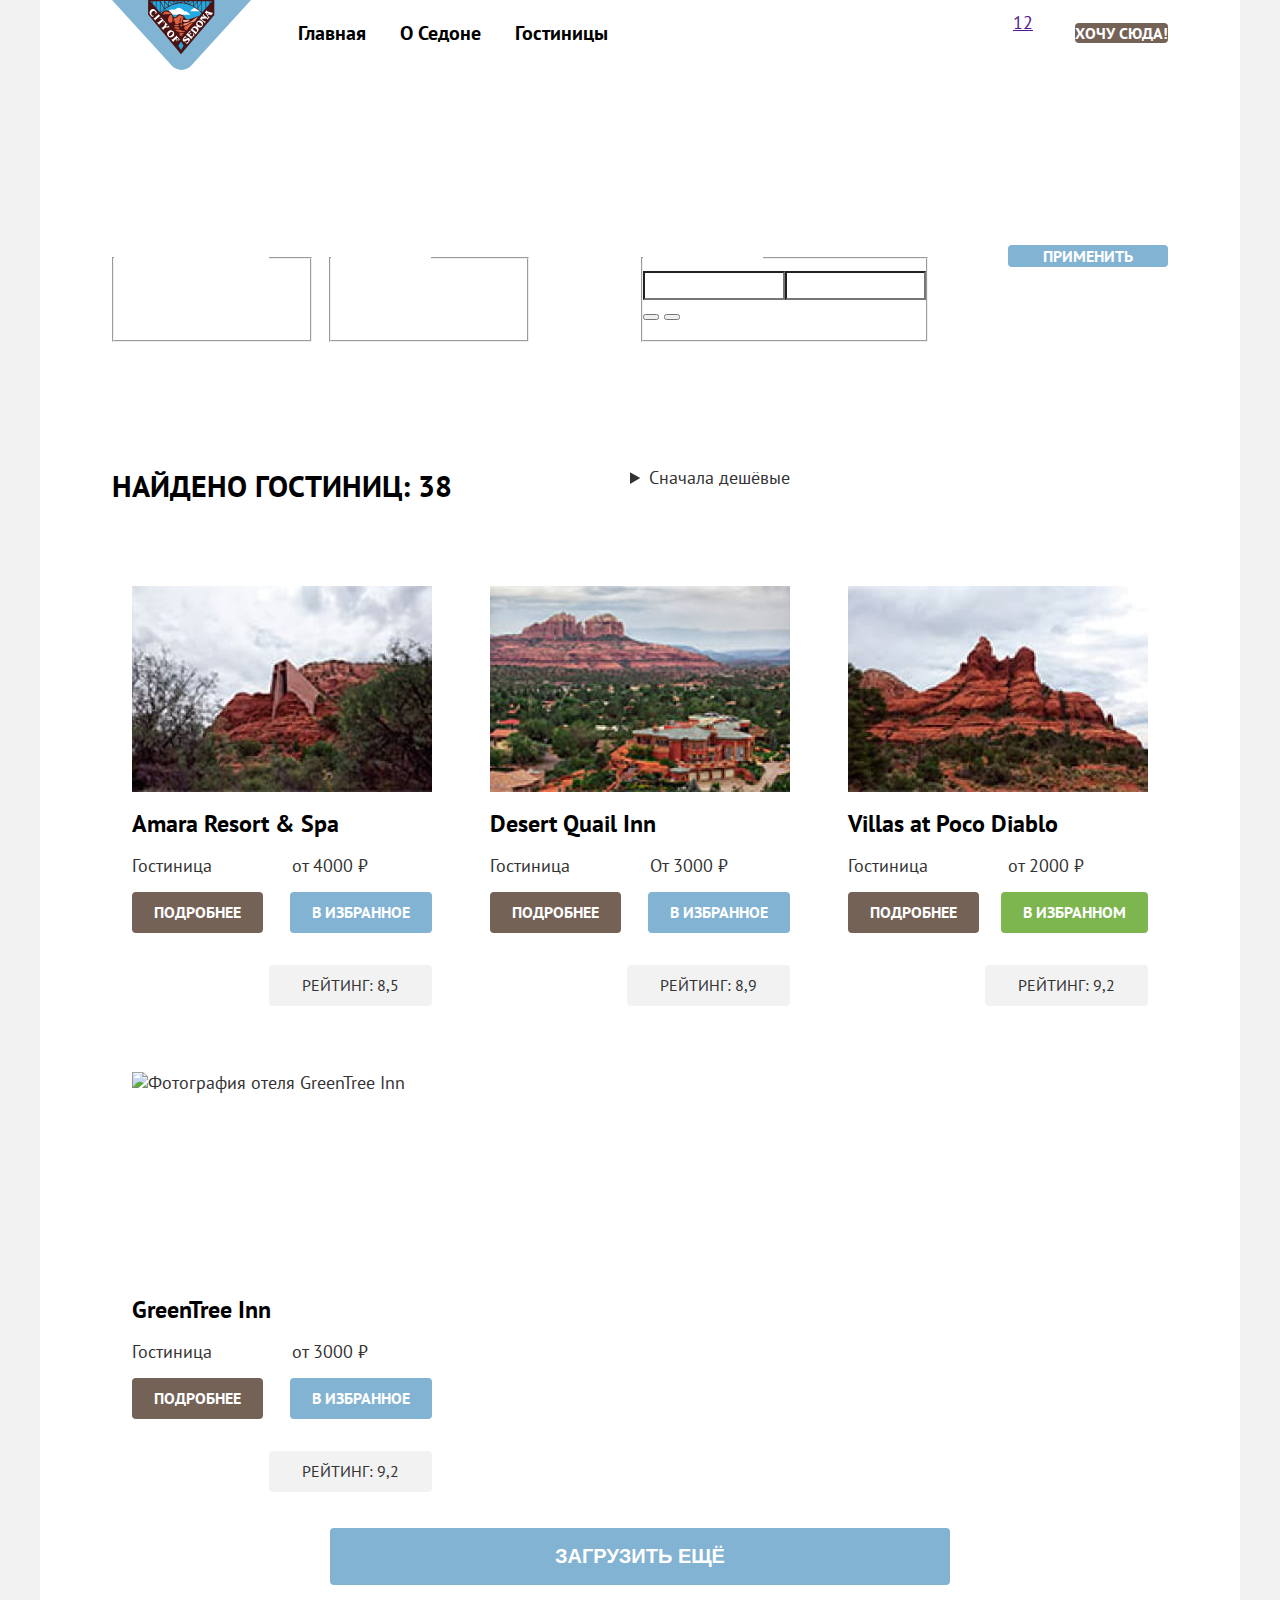
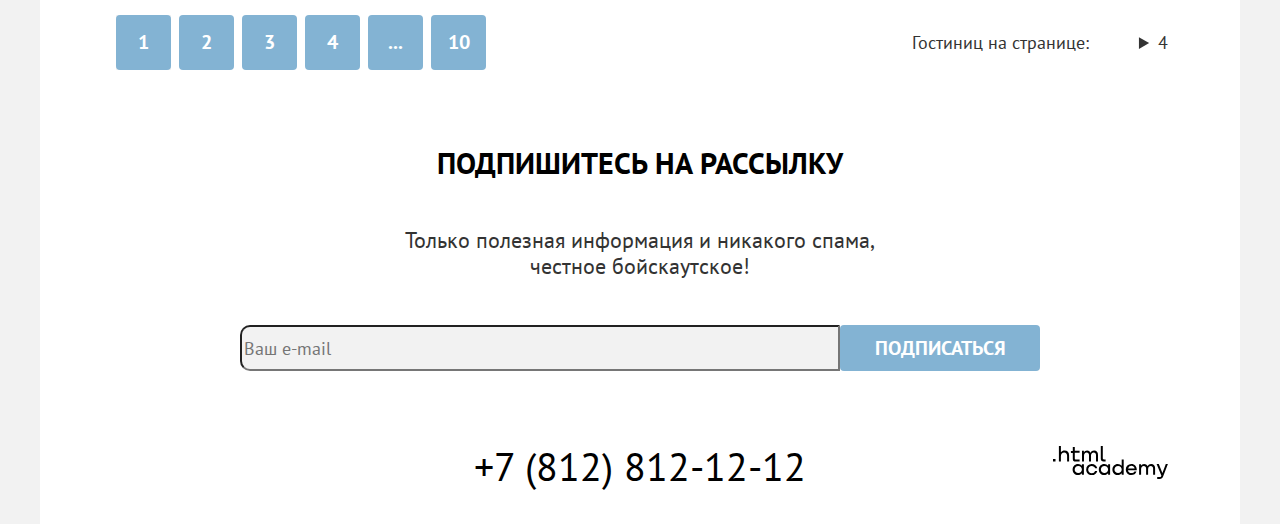
==== commit 51dc15dd: "Доделал микросетки на гридах, учел что контентное изображение может загрузиться любого размера - сет" ====
--- a/catalog.html
+++ b/catalog.html
@@ -177,8 +177,8 @@
               <span class="card-description-price">от 4000 ₽</span>
             </p>
             <div class="card-button-wrapper">
-              <a href="#" class="button">Подробнее</a>
-              <a href="#" class="button btn-secondary">В избранное</a>
+              <a href="#" class="button btn-more">Подробнее</a>
+              <a href="#" class="button btn-secondary btn-favorite">В избранное</a>
             </div>
             <p class="star star-four">
               <span class="visually-hidden">4 звезды</span>
@@ -193,8 +193,8 @@
               <span class="card-description-price">От 3000 ₽</span>
             </p>
             <div class="card-button-wrapper">
-              <a href="#" class="button">Подробнее</a>
-              <a href="#" class="button btn-secondary">В избранное</a>
+              <a href="#" class="button btn-more">Подробнее</a>
+              <a href="#" class="button btn-secondary btn-favorite">В избранное</a>
             </div>
             <p class="star star-three">
               <span class="visually-hidden">3 звезды</span>
@@ -209,8 +209,8 @@
               <span class="card-description-price">от 2000 ₽</span>
             </p>
             <div class="card-button-wrapper">
-              <a href="#" class="button">Подробнее</a>
-              <a href="#" class="button favorite">В избранном</a>
+              <a href="#" class="button btn-more">Подробнее</a>
+              <a href="#" class="button btn-favorite favorite">В избранном</a>
               </div>
             <p class="star star-two">
               <span class="visually-hidden">2 звезды</span>
@@ -225,8 +225,8 @@
               <span class="card-description-price">от 3000 ₽</span>
             </p>
             <div class="card-button-wrapper">
-              <a href="#" class="button">Подробнее</a>
-              <a href="#" class="button btn-secondary">В избранное</a>
+              <a href="#" class="button btn-more">Подробнее</a>
+              <a href="#" class="button btn-secondary btn-favorite">В избранное</a>
               </div>
             <p class="star star-two">
               <span class="visually-hidden">2 звезды</span>
@@ -265,7 +265,10 @@
       <h2 class="subscribe-title">Подпишитесь на рассылку</h2>
       <p class="subscribe-description">Только полезная информация и никакого спама,<br> честное бойскаутское!</p>
       <form action="https://echo.htmlacademy.ru/" class="subscribe-form" method="post">
-        <input type="text" class="subscribe-input" name="email" placeholder="Ваш e-mail">
+        <label class="subscribe-field">
+          <span class="visually-hidden">Ваш e-mail</span>
+          <input type="email" class="subscribe-input" name="email" placeholder="Ваш e-mail">
+        </label>
         <button class="subscribe-btn" type="submit">Подписаться</button>
       </form>
     </section>
--- a/styles/styles.css
+++ b/styles/styles.css
@@ -254,6 +254,7 @@
   background-size: cover;
   background-color: #83b3d3;
   text-align: center;
+  padding: 75px 200px;
 }
 
 
@@ -277,6 +278,7 @@
   text-align: center;
   border: none;
   border-radius: 4px;
+  padding: 10px 22px;
 }
 
 /* catalog-buttons */
@@ -432,6 +434,9 @@
   color: #ffffff;
   text-align: center;
   text-transform: uppercase;
+  margin:0;
+  margin-bottom: 46px;
+  padding:0;
 }
 
 .subscribe-input {
@@ -439,6 +444,8 @@
   font-size: 18px;
   font-family: inherit;
   border-radius: 10px 0 0 10px;
+  width: 100%;
+  height: 100%;
 }
 
 .subscribe-description {
@@ -446,6 +453,14 @@
   font-size: 22px;
   line-height: 26px;
   text-align: center;
+  padding: 0;
+  margin: 0;
+  margin-bottom: 46px;
+}
+
+.subscribe-form {
+  display: grid;
+  grid-template-columns: 1fr 200px;
 }
 
 .subscribe-none-bg {
@@ -468,11 +483,26 @@
   font-size: 24px;
   line-height: 31px;
   color: #000000;
+  margin: 0;
+  padding: 0;
+  grid-area: title;
 }
 
 .card-description {
   font-size: inherit;
   color: #333333;
+  display: grid;
+  grid-area: descr;
+  grid-template-columns: 1fr 1fr;
+  margin:0;
+  padding: 0;
+}
+
+.card-description-price {
+  justify-self: start;
+  column-gap: 25px;
+  justify-self: start;
+  margin-left: 10px;
 }
 
 .card-rate {
@@ -540,16 +570,58 @@
   grid-template-columns: 1fr 1fr;
 }
 
+img {
+  max-width: 100%;
+  height: auto;
+}
 
 .hotel-card {
   padding: 20px;
-  display: flex;
-  flex-direction: column;
+  display: grid;
+  grid-template-columns: 1fr 26px 1fr;
+  grid-template-rows: 206px;
+  grid-template-areas: "img img img"
+                        "title title title"
+                        "descr descr descr"
+                        "more . favorite"
+                        "star rate rate";
+  gap: 16px;
+}
+
+.hotel-card-img {
+  object-fit:cover;
+  width: 100%;
+  height: 100%;
+  grid-area: img;
 }
 
 .card-button-wrapper {
+  grid-column: 1/-1;
   display: flex;
   justify-content: space-between;
+}
+
+.card-button-wrapper .button {
+  padding: 10px 22px;
+}
+
+.card-button-wrapper .btn-more {
+  grid-area: more;
+}
+
+.card-button-wrapper .btn-favorite{
+  grid-area: favorite;
+}
+
+.hotel-card .star {
+  grid-area: star;
+}
+
+.hotel-card .card-rate {
+  grid-area: rate;
+  padding: 10px 0;
+  justify-content: center;
+  display: grid;
 }
 
 .breadcrumbs {
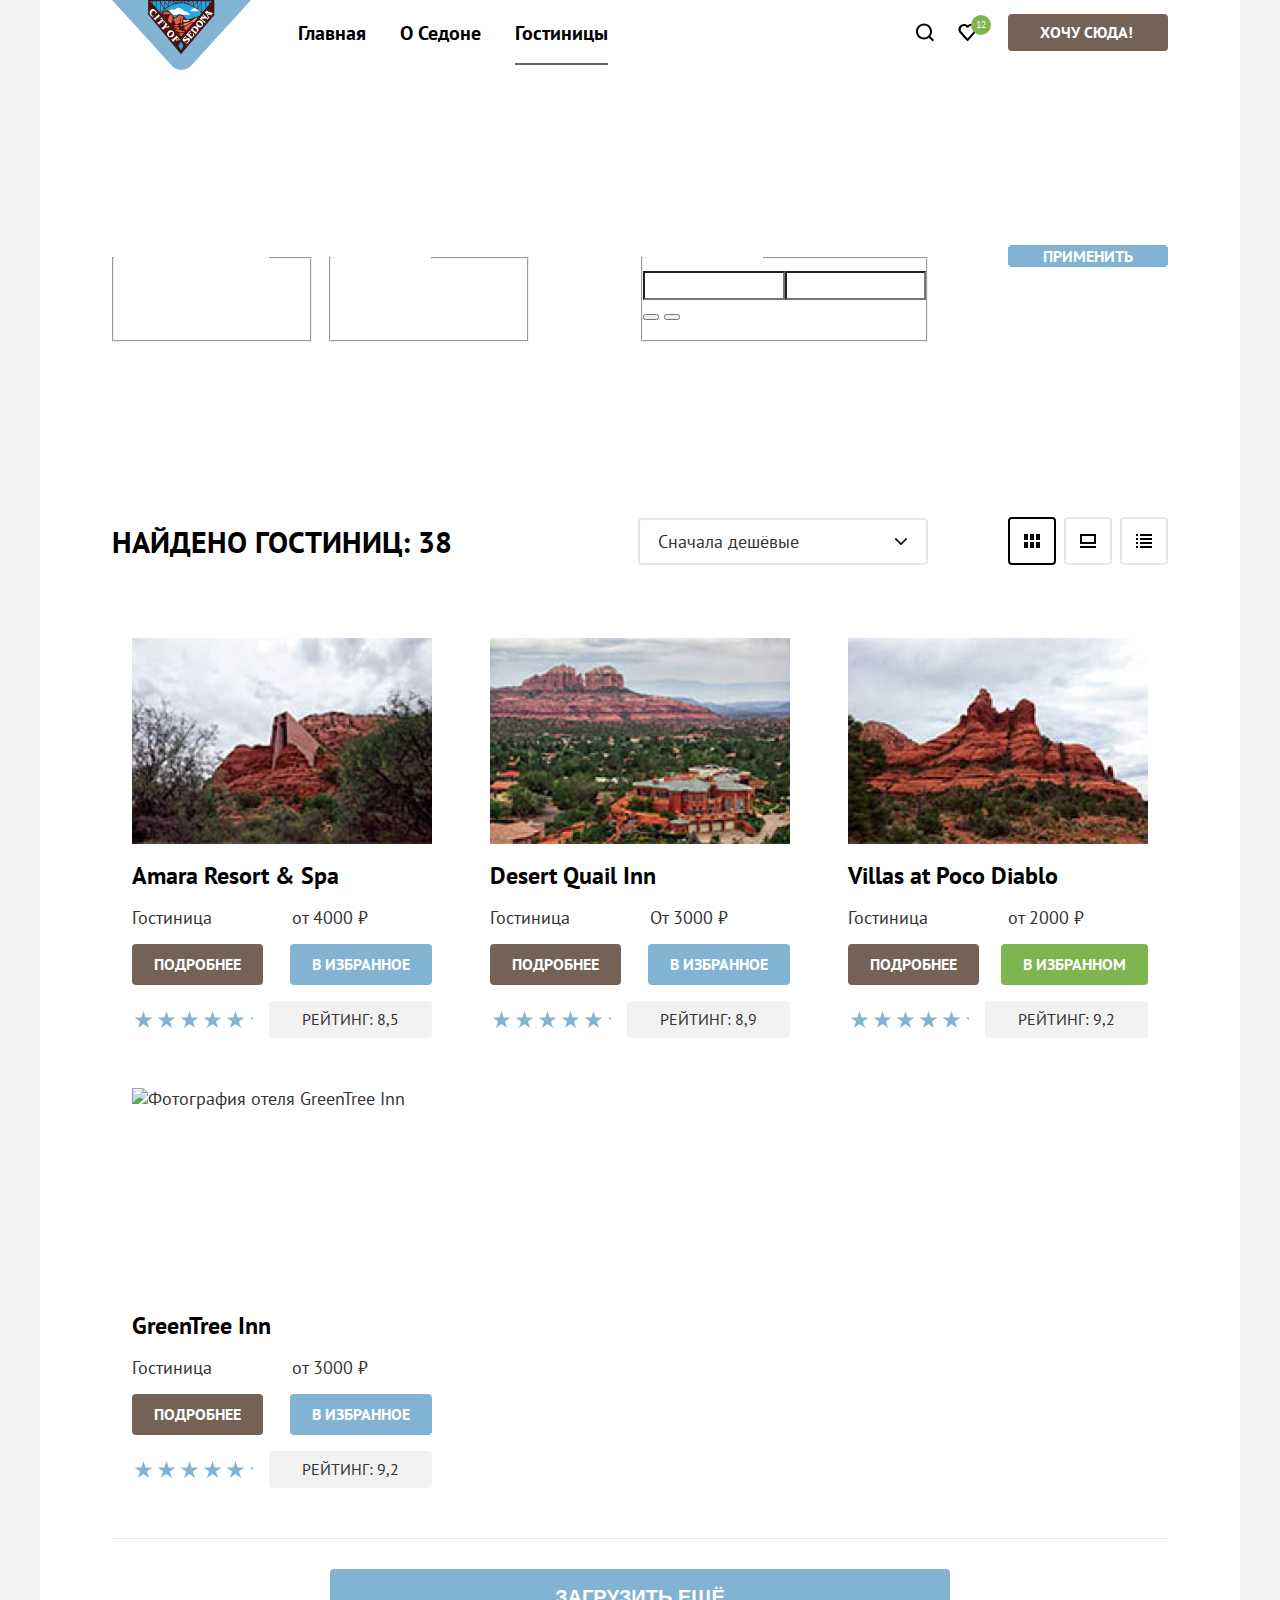
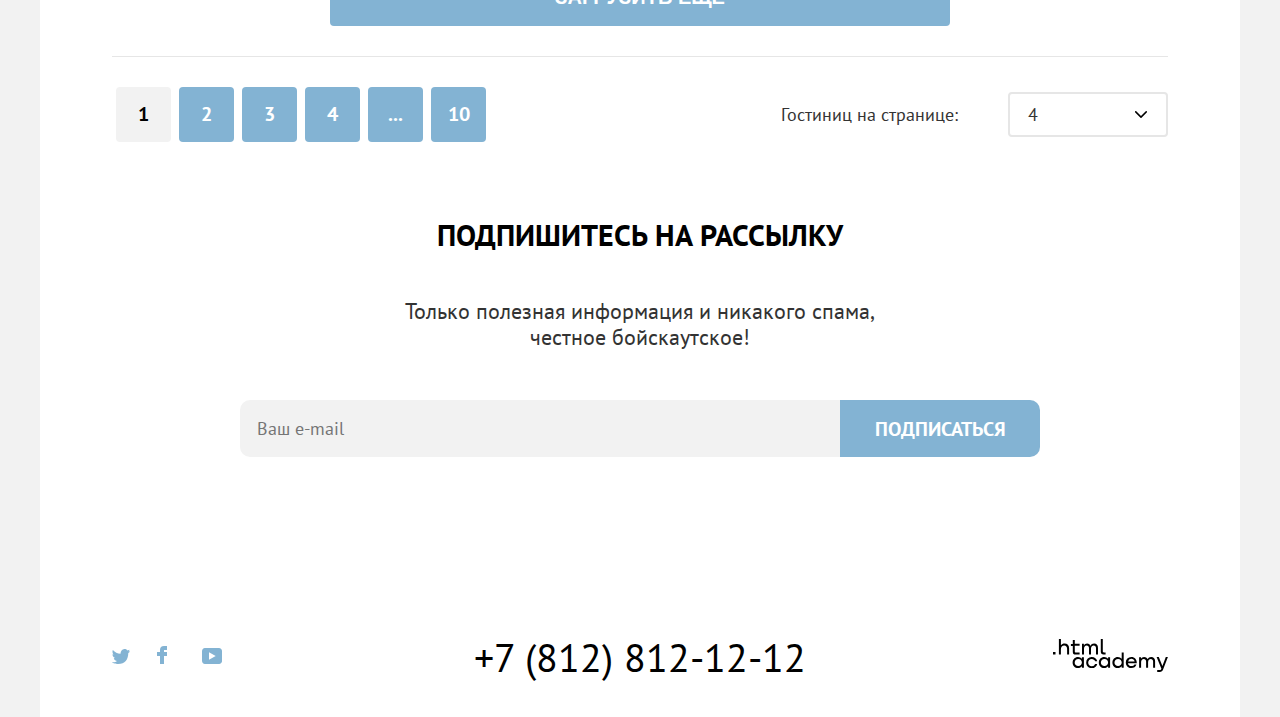
==== commit 8b708bcb: "Сделал каталог" ====
--- a/catalog.html
+++ b/catalog.html
@@ -5,6 +5,7 @@
     <meta http-equiv="X-UA-Compatible" content="IE=edge">
     <meta name="viewport" content="width=device-width, initial-scale=1.0">
     <title>Каталог отелей</title>
+    <link rel="icon" href="images/favicon.svg" type="image/svg+xml">
     <link rel="stylesheet" href="styles/styles.css">
   </head>
   <body>
@@ -16,16 +17,23 @@
         <ul class="navigation-list no-grass">
           <li class="navigation-item"><a href="index.html" class="main-link navigation-link">Главная</a></li>
           <li class="navigation-item"><a href="#" class="about navigation-link">О Седоне</a></li>
-          <li class="navigation-item"><a class="hotels navigation-link">Гостиницы</a></li>
+          <li class="navigation-item item-active"><a class="hotels navigation-link">Гостиницы</a></li>
         </ul>
         <ul class="navigation-user no-grass">
           <li class="navigation-user-item">
             <a href="" class="search">
+              <svg xmlns="http://www.w3.org/2000/svg" width="20" height="19" fill="none">
+                <path d="m19.026 17.05-3.71-3.7c1.002-1.3 1.704-3 1.704-4.9 0-4.4-3.61-8-8.023-8C4.585.45.975 4.15.975 8.55c0 4.4 3.61 8 8.022 8 1.805 0 3.51-.6 4.914-1.7l3.71 3.7 1.405-1.5Zm-10.029-2.5c-3.309 0-6.017-2.7-6.017-6s2.708-6 6.017-6c3.31 0 6.017 2.7 6.017 6s-2.707 6-6.017 6Z"
+                />
+              </svg>
               <span class="visually-hidden">Поиск</span>
             </a>
           </li>
           <li class="navigation-user-item">
             <a href="" class="favorites">
+              <svg xmlns="http://www.w3.org/2000/svg" width="19" height="17" fill="none"><path d="M9.44 17c-.3 0-.6-.1-.8-.4-5.41-6.1-6.72-7.5-7.02-7.9A5.4 5.4 0 0 1 6.03 0c1.3 0 2.51.5 3.51 1.3a5.47 5.47 0 0 1 9.03 4.1c0 1.3-.5 2.5-1.3 3.4l-7.02 7.9c-.2.2-.4.3-.8.3ZM3.43 7.5c.3.4 3.5 4 6.11 6.9l6.22-7c.5-.5.7-1.2.7-2 0-1.8-1.5-3.3-3.3-3.3-1 0-2.01.5-2.71 1.3-.3.3-.6.4-.9.4-.3 0-.6-.2-.8-.4a3.7 3.7 0 0 0-2.72-1.3c-1.8 0-3.3 1.5-3.3 3.3-.1.9.3 1.6.7 2.1-.1 0-.1 0 0 0Z"
+                />
+              </svg>
               <span class="visually-hidden">Избранное</span>
               <span class="icon-counter">12</span>
             </a>
@@ -42,7 +50,12 @@
         <h1 class="page-title">Гостиницы Седоны</h1>
         <ul class="breadcrumbs">
           <li class="breadcrumbs-item">
-            <a class="breadcrumbs-link" href="index.html"><span class="visually-hidden">Главная страница</span></a>
+            <a class="breadcrumbs-link" href="index.html">
+              <svg xmlns="http://www.w3.org/2000/svg" width="12" height="12" fill="#ffffff"><path d="M6 0L0 5.8V12h12V5.8L6 0zm5 11H1V6.2l5-4.8 5 4.8V11z" fill="#ffffff"/>
+                <path d="M4 10h1V7.5h2V10h1V6.5H4V10z"/>
+              </svg>
+              <span class="visually-hidden">Главная страница</span>
+            </a>
           </li>
           <li class="breadcrumbs-item">
             <a class="breadcrumbs-link">Гостиницы</a>
@@ -139,7 +152,7 @@
         <p class="sort-type-title result-title">Найдено гостиниц: 38</p>
         <h3 class="visually-hidden hidden">Сортировка и отображение</h3>
         <details class="select-control">
-          <summary class="select-control-active">Сначала дешёвые</summary>
+          <summary class="select-button">Сначала дешёвые</summary>
           <ul class="select-menu">
             <li class="select-item">
               <a href="#" class="select-option">Сначала дешёвые</a>
@@ -157,20 +170,50 @@
         </details>
           <ul class="view no-grass">
             <li class="view-item view-item-active">
-              <a class="view-link"><span class="visually-hidden">Карточками</span></a>
+              <a class="view-link active-view">
+                <svg xmlns="http://www.w3.org/2000/svg" width="16" height="14" viewBox="0 0 16 14" fill="none">
+                  <path d="M4 0H0V6H4V0Z" fill="black"/>
+                  <path d="M16 0H12V6H16V0Z" fill="black"/>
+                  <path d="M10 0H6V6H10V0Z" fill="black"/>
+                  <path d="M4 8H0V14H4V8Z" fill="black"/>
+                  <path d="M16 8H12V14H16V8Z" fill="black"/>
+                  <path d="M10 8H6V14H10V8Z" fill="black"/>
+                  </svg>
+                <span class="visually-hidden">Карточками</span>
+              </a>
             </li>
             <li class="view-item">
-              <a class="view-link" href="#"><span class="visually-hidden">Слайдами</span></a>
+              <a class="view-link" href="#">
+                <svg xmlns="http://www.w3.org/2000/svg" width="16" height="14" viewBox="0 0 16 14" fill="none">
+                  <path d="M16 12H0V14H16V12Z" fill="black"/>
+                  <path d="M14 2V8H2V2H14ZM16 0H0V10H16V0Z" fill="black"/>
+                  </svg>
+                <span class="visually-hidden">Слайдами</span>
+              </a>
             </li>
             <li class="view-item">
-              <a class="view-link" href="#"><span class="visually-hidden">Списком</span></a>
+              <a class="view-link" href="#">
+                <svg xmlns="http://www.w3.org/2000/svg" width="16" height="14" viewBox="0 0 16 14" fill="none">
+                  <path d="M2 0H0V2H2V0Z" fill="black"/>
+                  <path d="M16 0H4V2H16V0Z" fill="black"/>
+                  <path d="M2 4H0V6H2V4Z" fill="black"/>
+                  <path d="M16 4H4V6H16V4Z" fill="black"/>
+                  <path d="M2 8H0V10H2V8Z" fill="black"/>
+                  <path d="M16 8H4V10H16V8Z" fill="black"/>
+                  <path d="M2 12H0V14H2V12Z" fill="black"/>
+                  <path d="M16 12H4V14H16V12Z" fill="black"/>
+                  </svg>
+                <span class="visually-hidden">Списком</span>
+              </a>
             </li>
           </ul>
         </div>
           <h3 class="visually-hidden">Список гостиниц</h3>
           <div class="hotels-result">
           <article class="hotel-card">
-            <img src="images/catalog/amara-resort.jpg" width="300" height="206" alt="Фотография отеля Amara Resort & Spa" class="hotel-card-img">
+            <a class="hotel-card-link">
+              <img src="images/catalog/amara-resort.jpg" width="300" height="206" alt="Фотография отеля Amara Resort & Spa" class="hotel-card-img">
+            </a>
             <h4 class="card-title">Amara Resort & Spa</h4>
             <p class="card-description">
               <span class="card-description-title">Гостиница</span>
@@ -186,7 +229,9 @@
             <p class="card-rate">Рейтинг: 8,5</p>
           </article>
           <article class="hotel-card">
-            <img src="images/catalog/desert-quail.jpg" width="300" height="206" alt="Фотография отеля Desert Quail Inn" class="hotel-card-img">
+            <a class="hotel-card-link">
+              <img src="images/catalog/desert-quail.jpg" width="300" height="206" alt="Фотография отеля Desert Quail Inn" class="hotel-card-img">
+            </a>
             <h4 class="card-title">Desert Quail Inn</h4>
             <p class="card-description">
               <span class="card-description-title">Гостиница</span>
@@ -202,7 +247,9 @@
             <p class="card-rate">Рейтинг: 8,9</p>
           </article>
           <article class="hotel-card">
-            <img src="images/catalog/villas-diablo.jpg" width="300" height="206" alt="Фотография отеля Villas at Poco Diablo" class="hotel-card-img">
+            <a class="hotel-card-link">
+              <img src="images/catalog/villas-diablo.jpg" width="300" height="206" alt="Фотография отеля Villas at Poco Diablo" class="hotel-card-img">
+            </a>
             <h4 class="card-title">Villas at Poco Diablo</h4>
             <p class="card-description">
               <span class="card-description-title">Гостиница</span>
@@ -218,7 +265,9 @@
             <p class="card-rate">Рейтинг: 9,2</p>
           </article>
           <article class="hotel-card">
-            <img src="images/catalog/green-tree.jpg" width="300" height="206" alt="Фотография отеля GreenTree Inn" class="hotel-card-img">
+            <a class="hotel-card-link">
+              <img src="images/catalog/green-tree.jpg" width="300" height="206" alt="Фотография отеля GreenTree Inn" class="hotel-card-img">
+            </a>
             <h4 class="card-title">GreenTree Inn</h4>
             <p class="card-description">
               <span class="card-description-title">Гостиница</span>
@@ -236,7 +285,9 @@
         </div>
       <div class="pagination">
         <h3 class="visually-hidden">Список страниц</h3>
-        <button class="more-btn" type="button">ЗАГРУЗИТЬ ЕЩЁ</button>
+        <div class="button-wrapper">
+          <button class="more-btn" type="button">ЗАГРУЗИТЬ ЕЩЁ</button>
+        </div>
         <div class="pagination-wrapper">
         <ul class="pagination-list no-grass">
           <li class="pagination-item pagination-current"><a href="#" class="pagination-link">1</a></li>
@@ -275,26 +326,41 @@
     </main>
     <footer class="page-footer">
       <section class="social-section">
-        <h2 class="visually-hidden">Социальные сети</h2>
         <ul class="social-list no-grass">
           <li class="social-item">
-            <a href=" https://twitter.com/htmlacademy_ru" class="social twitter"><span class="visually-hidden">Twitter</span></a>
+            <a href=" https://twitter.com/htmlacademy_ru" class="social twitter">
+              <span class="visually-hidden">Twitter</span>
+              <svg xmlns="http://www.w3.org/2000/svg" width="18" height="15" fill="none"><path d="M11.6.2c1.8-.5 3.2.3 3.8 1.2l2.1-.7c0 .9-.6 1.5-.9 1.8.7.1 1.4-.6 1.4-.6a3 3 0 0 1-1.7 2C16.1 10.7 13 15.1 5.7 15h-.5c-.4 0-4.4-.5-5.2-1.9 2.4.2 4.1-.4 5-1.2-1-.3-2.9-.4-3.2-2.9.4.1.6.2 1.3.1C1.8 8.3.4 7.5.5 5.3c.3.3 1.1.5 1.4.5C1.1 5.6-.2 2.5.9.9a11 11 0 0 0 7.6 3.8C8.7 2.3 9.7.8 11.6.2Z"
+                />
+              </svg>
+            </a>
           </li>
           <li class="social-item">
-            <a href=" https://www.facebook.com/htmlacademy" class="social facebook"><span class="visually-hidden">Facebook</span></a>
+            <a href=" https://www.facebook.com/htmlacademy" class="social facebook">
+              <span class="visually-hidden">Facebook</span>
+              <svg xmlns="http://www.w3.org/2000/svg" width="10" height="18" fill="none"><path d="M7 0a4 4 0 0 0-4 4v2H0v4h3v8h4v-8h3V6H7V4h3V0H7Z"
+                />
+              </svg>
+            </a>
           </li>
           <li class="social-item">
-            <a href=" https://www.youtube.com/c/HTMLAcademyRUS" class="social youtube"><span class="visually-hidden">Youtube</span></a>
+            <a href=" https://www.youtube.com/c/HTMLAcademyRUS" class="social youtube"><span class="visually-hidden">Youtube</span>
+              <svg xmlns="http://www.w3.org/2000/svg" width="20" height="16" fill="none"><path d="M17 0H2.9C1.2 0 0 1.5 0 3.2v9.5C0 14.5 1.2 16 2.9 16h14.3c1.5 0 2.9-1.5 2.9-3.2V3.2C19.9 1.5 18.7 0 17 0ZM7 11.8V4.2L13.7 8 7 11.8Z"
+                />
+              </svg>
+            </a>
           </li>
         </ul>
       </section>
       <section class="footer-telephone">
-        <h2 class="visually-hidden">Контактный телефон</h2>
         <a href="tel:88128121212" class="telephone">+7 (812) 812-12-12</a>
       </section>
-      <section class="footer-link">
-        <h2 class="visually-hidden">Разработано в HTML Academy</h2>
-        <a href="https://htmlacademy.ru/" class="footer-link"><img src="images/footer-logo.svg" width="115" height="33" alt="Ссылка на сайт школы htmlacademy" class="footer-logo"></a>
+      <section class="link-section">
+        <a href="https://htmlacademy.ru/" class="footer-link">
+          <svg xmlns="http://www.w3.org/2000/svg" width="115" height="33" fill="none"><path d="M0 12.9v2.6h2.5v-2.6H0ZM11.6 4.5c-1.6 0-2.8.7-3.6 1.7h-.1V0h-2v15.5h2v-5.3c0-2.1 1.3-3.6 3.3-3.6 1.8 0 2.9 1.4 2.9 3.2v5.7h2V9.4c.1-3-1.8-4.9-4.5-4.9ZM26.6 4.8h-4.8V1.1h-2v3.8h-1.9v2h1.9v6c0 1.7 1 2.7 2.7 2.7h4.1v-2h-3.7c-.7 0-1.1-.4-1.1-1.1V6.8h4.8v-2ZM41.1 4.6c-1.6 0-2.9.8-3.5 2.1h-.1a3.7 3.7 0 0 0-3.4-2.1c-1.4 0-2.5.8-3.1 1.8h-.1V4.8H29v10.6h2V10c0-2 1-3.5 2.6-3.5 1.5 0 2.4 1 2.4 2.6v6.3h2V9.8c0-2.4 1.4-3.3 2.6-3.3 1.5 0 2.4 1 2.4 2.6v6.3h2V8.9c.1-2.5-1.4-4.3-3.9-4.3ZM47.8 12.7c0 1.7 1 2.7 2.8 2.7h2v-2h-1.7c-.7 0-1.1-.4-1.1-1.1V0h-2v12.7ZM28.9 19.7a4.9 4.9 0 0 0-3.9-1.8c-3.1 0-5.4 2.3-5.4 5.6s2.3 5.6 5.4 5.6c1.8 0 3-.8 3.8-1.9h.1v1.6h2V18.2h-2v1.5Zm-3.6 7.4a3.5 3.5 0 0 1-3.6-3.6c0-2 1.4-3.6 3.6-3.6s3.6 1.6 3.6 3.6c0 1.9-1.4 3.6-3.6 3.6ZM44.2 22c-.5-2.4-2.6-4.1-5.4-4.1a5.4 5.4 0 0 0-5.6 5.6c0 3.1 2.2 5.6 5.6 5.6 2.8 0 4.9-1.8 5.4-4.2h-2.1a3.4 3.4 0 0 1-3.3 2.3 3.5 3.5 0 0 1-3.6-3.6c0-2 1.4-3.6 3.6-3.6 1.6 0 2.8 1 3.3 2.2h2.1V22ZM55.1 19.7a4.9 4.9 0 0 0-3.9-1.8c-3.1 0-5.4 2.3-5.4 5.6s2.3 5.6 5.4 5.6c1.8 0 3-.8 3.8-1.9h.1v1.6h2V18.2h-2v1.5Zm-3.6 7.4a3.5 3.5 0 0 1-3.6-3.6c0-2 1.4-3.6 3.6-3.6s3.6 1.6 3.6 3.6c0 1.9-1.5 3.6-3.6 3.6ZM68.7 19.8a5 5 0 0 0-3.9-1.9c-3.1 0-5.4 2.3-5.4 5.6s2.2 5.6 5.4 5.6c1.7 0 3-.8 3.8-1.8h.1v1.5h2V13.4h-2v6.4Zm-3.6 7.3a3.5 3.5 0 0 1-3.6-3.6c0-2 1.4-3.6 3.6-3.6s3.6 1.6 3.6 3.6c-.1 2-1.5 3.6-3.6 3.6ZM78.3 17.9a5.4 5.4 0 0 0-5.5 5.6c0 3 2.1 5.6 5.5 5.6 2.5 0 4.5-1.3 5.2-3.6h-2.1c-.5 1-1.6 1.6-3 1.6-1.9 0-3.3-1.3-3.4-2.9h8.8c.2-3.6-2-6.3-5.5-6.3Zm0 1.9c1.7 0 3 1 3.3 2.6h-6.5a3.2 3.2 0 0 1 3.2-2.6ZM98.2 17.9a4 4 0 0 0-3.6 2h-.1c-.6-1.2-1.8-2-3.4-2-1.4 0-2.5.7-3.1 1.8v-1.5h-1.9v10.6h2v-5.4c0-2 1-3.4 2.6-3.5 1.5 0 2.4 1 2.4 2.6v6.3h2v-5.6c0-2.4 1.4-3.3 2.6-3.3 1.5 0 2.4 1 2.4 2.6v6.3h2v-6.5c.1-2.6-1.4-4.4-3.9-4.4ZM109.4 27l-3.6-8.9h-2.2l4.8 11.6c-.3.9-.7 1.2-1.7 1.2h-2.5v2h2.5c1.8 0 2.8-.8 3.5-2.6l4.7-12.2h-2.1l-3.4 8.9Z"
+          />
+          </svg>
+       </a>
       </section>
     </footer>
   </body>
--- a/styles/styles.css
+++ b/styles/styles.css
@@ -54,8 +54,41 @@
   border-radius: 4px;
 }
 
+.more-info {
+  display: block;
+  padding: 8px 32px;
+  border-radius: 4px;
+  min-width: 160px;
+}
+
+.more-info:hover,
+.search-button:hover {
+  background-color: #615048;
+}
+
+.more-info:focus,
+.search-button:focus,
+.subscribe-inut:focus,
+.social:focus,
+.telephone:focus,
+.footer-link:focus {
+  outline: 3px solid #83b3d3;
+}
+
+.more-info:active,
+.search-button:active {
+  border: none;
+  background-color: #615048;
+  color: rgba(255,255,255,.3)
+}
+
 .search-button {
   font-size: 20px;
+  width: 575px;
+  display: block;
+  margin: 0 auto;
+  padding: 20px;
+  border-radius: 10px;
 }
 
 .welcome {
@@ -66,6 +99,7 @@
   padding-top: 51px;
   padding-bottom: 80px;
   justify-content: center;
+  position: relative;
 }
 
 .main-header {
@@ -106,6 +140,15 @@
   color: #000000;
   text-decoration: none;
   padding: 17px;
+}
+
+.navigation-link:hover {
+  color: #756257;
+}
+
+.navigation-link:active {
+  color: #756257;
+  opacity: 0.3
 }
 
 .navigation-user {
@@ -121,15 +164,74 @@
 .navigation-user-item .favorites {
   height: 42px;
   width: 42px;
-  display: block;
+  display: flex;
+  align-items: center;
+  justify-content: center;
+  position: relative;
+}
+
+.search svg,
+.favorites svg {
+  fill: #000000;
+}
+
+.search:hover svg,
+.favorites:hover svg {
+  fill: #756257;
+}
+
+.search:active svg,
+.favorites:active svg {
+  opacity: 0.3;
+}
+
+.icon-counter {
+  position: absolute;
+  top: 3px;
+  right: -3px;
+  width: 20px;
+  height: 20px;
+  border-radius: 50%;
+  background-color: #7DB54F;
+  color: #ffffff;
+  font-size: 10px;
+  line-height: 13px;
+  display: flex;
+  align-items: center;
+  justify-content: center;
 }
 
 .navigation-user-item-btn {
   margin-left: 20px;
 }
 
+.item-active {
+  position: relative;
+}
+
+.item-active::after {
+  content:'';
+  position: absolute;
+  height: 2px;
+  bottom: 0;
+  background-color:#756257;
+  right: 17px;
+  left: 17px;
+}
+
 .advantages {
   text-align: center;
+  padding-top: 65px;
+}
+
+.welcome::after {
+  content:'';
+  position: absolute;
+  bottom: -35px;
+  background-image: url(../images/divider.svg);
+  width: 100%;
+  height: 60px;
+  display: block;
 }
 
 .advantages-title {
@@ -138,15 +240,45 @@
   line-height: 28px;
   text-transform: uppercase;
   color: #000000;
-  grid-area: title;
+  order: -1;
+  margin: 0;
 }
 
 .description-block {
   padding: 60px;
+  display: grid;
+  align-content: start;
+  gap: 26px;
+  padding-top: 98px;
+  min-height: 384px;
+  position: relative;
+}
+
+.description-block::before {
+  content: "— №" counter(advantages) " —"
+}
+
+.subitem-description-wrapper {
+  padding-top: 125px;
+  padding-bottom: 28px;
+}
+
+.subitem-description {
+  margin: 0;
+  width: 250px;
+  margin: 0 auto;
+  text-align: center;
+}
+
+.list-number {
+  display: block;
+  margin-bottom: 30px;
 }
 
 .advantages-description {
   line-height: 21px;
+  margin: 0;
+  padding-top: 8px;
 }
 
 
@@ -194,11 +326,13 @@
   margin:0;
   padding:0;
   list-style-type: none;
+  counter-reset: advantages;
 }
 
 .advantages-item {
   background-color:rgba(131, 179, 211, 0.12);
-  padding: 60px;
+  counter-increment: advantages;
+  min-height: 384px;
 }
 
 .advantages-item:nth-child(even):not(.advantages-list .light) {
@@ -208,6 +342,21 @@
 .advantages-subitem {
   background-color: rgba(131, 179, 211, 0.12);
   padding: 60px;
+  min-height: 384px;
+  background-repeat: no-repeat;
+  background-position: 50% 90px;
+}
+
+.advantages-subitem:nth-child(1) {
+  background-image: url(../images/Home.svg);
+}
+
+.advantages-subitem:nth-child(2) {
+  background-image: url(../images/food.svg);
+}
+
+.advantages-subitem:nth-child(3) {
+  background-image: url(../images/gift.svg);
 }
 
 .advantages-subitem .subitem-title {
@@ -216,6 +365,8 @@
   line-height: 28px;
   font-weight: 700;
   text-transform: uppercase;
+  margin: 0;
+  margin-bottom: 20px;
 }
 
 .advantages-subitem:nth-child(even) {
@@ -224,21 +375,37 @@
 
 .search-section {
   text-align: center;
+  padding-top: 93px;
+  min-height: 417px;
+  padding-bottom: 50px;
 }
 
 .section-title,
-.seacrh-title {
+.search-title {
   font-weight: 700;
   color: #000000;
   font-size: 30px;
   line-height: 36px;
   text-transform: uppercase;
+  width: 60%;
+  margin: 0px;
+  padding: 0px;
+  margin-left: auto;
+  margin-right: auto;
+  margin-bottom: 30px;
+}
+
+.search-title {
+  margin-bottom: 20px;
 }
 
 .section-description {
   font-size: 22px;
   line-height: 36px;
   text-align: center;
+  margin: 0;
+  padding: 0;
+  margin-bottom: 80px;
 }
 
 .search-description {
@@ -246,6 +413,8 @@
   line-height: 26px;
   color: #333333;
   text-align: center;
+  margin: 0;
+  margin-bottom: 60px;
 }
 
 .subscribe {
@@ -254,7 +423,7 @@
   background-size: cover;
   background-color: #83b3d3;
   text-align: center;
-  padding: 75px 200px;
+  padding: 95px 200px;
 }
 
 
@@ -267,6 +436,18 @@
   text-decoration: none;
 }
 
+.telephone:hover {
+  color: #756257;
+}
+
+.telephone:focus {
+  outline: 3px solid #83B3D3;
+}
+
+.telephone:active {
+  opacity: .3;
+}
+
 .subscribe-btn {
   font-family: "PT Sans", sans-serif;
   font-weight: 700;
@@ -277,8 +458,23 @@
   color: #ffffff;
   text-align: center;
   border: none;
-  border-radius: 4px;
+  border-radius: 0 10px 10px 0;
   padding: 10px 22px;
+}
+
+.subscribe-btn:hover,
+.form-submit:hover,
+.btn-favorite:hover:not(.favorite),
+.pagination-link:hover {
+  background-color: #68A2CA;
+}
+
+.subscribe-btn:focus {
+  outline: 3px solid #756257;
+}
+
+.subscribe-btn:active {
+  color: rgba(255,255,255,.3);
 }
 
 /* catalog-buttons */
@@ -309,6 +505,52 @@
   padding: 0;
   margin: 0;
   margin-right: 50px;
+  display: flex;
+  align-items: center;
+}
+
+.select-button {
+  display: grid;
+  grid-template-columns: 1fr 50px;
+  border: 2px solid #E6E6E6;
+  border-radius: 4px;
+  padding: 10px 18px;
+  padding-right: 0;
+  color: #333333;
+  text-align: start;
+  cursor: default;
+  user-select: none;
+}
+
+.select-button::after {
+  content: '';
+  background-image: url('../images/breadcrumb-arrow.svg');
+  background-repeat: no-repeat;
+  background-position: 50% 50%;
+}
+
+.select-menu {
+  position: absolute;
+  top: 100%;
+  right: 0;
+  left: 0;
+  list-style-type: none;
+  margin: 0;
+  border-radius: 4px;
+  padding: 10px 0;
+  text-align: start;
+  background-color: #ffffff;
+  box-shadow: 0 2px 4px rgba(0,0,0, 20%);
+}
+
+.select-item-active {
+  background-color: #E6E6E6;
+}
+
+.select {
+  min-width: 160px;
+  position: relative;
+  z-index: 1;
 }
 
 .pagination-link {
@@ -326,7 +568,7 @@
   padding: 8px;
 }
 
-.pagination-current {
+.pagination-current a {
   background-color: #f2f2f2;
   color: #000000;
 }
@@ -340,6 +582,7 @@
   color: #ffffff;
   font-style: normal;
   font-weight: 400;
+  min-height: 408px;
 }
 
 /* Заголовок в фильтре и оформление legend */
@@ -359,6 +602,7 @@
   display: grid;
   grid-template-columns: repeat(3, minmax(340px, 1fr));
   gap: 10px 18px;
+  margin-bottom: 30px;
 }
 
 .catalog-filter-title {
@@ -389,6 +633,13 @@
   font-size: 18px;
   line-height: 23px;
   font-weight: 400;
+  position: relative;
+  z-index: 1;
+}
+
+.select-control-active {
+  display: grid;
+  grid-template-columns: 1fr 50px;
 }
 
 .range-title {
@@ -407,6 +658,16 @@
 .select-option {
   text-decoration: none;
   color: #333333;
+  display: block;
+  padding: 8px 20px;
+}
+
+.select-item:hover:not(.select-item-active) .select-option {
+  background-color: #f2f2f2;
+}
+
+.select[open] .select-button::after {
+  transform: rotate(180deg);
 }
 
 /* Кнопка "В избранном" */
@@ -435,7 +696,7 @@
   text-align: center;
   text-transform: uppercase;
   margin:0;
-  margin-bottom: 46px;
+  margin-bottom: 28px;
   padding:0;
 }
 
@@ -446,6 +707,21 @@
   border-radius: 10px 0 0 10px;
   width: 100%;
   height: 100%;
+  padding: 17px;
+  outline: none;
+  border: none;
+}
+
+.subscribe-input:hover {
+  background-color: #e6e6e6;
+}
+
+.subscribe-input:focus {
+  outline: 3px solid #83b3d3;
+}
+
+.subscribe-input:invalid {
+  outline: 2px solid #FF5757;
 }
 
 .subscribe-description {
@@ -455,7 +731,7 @@
   text-align: center;
   padding: 0;
   margin: 0;
-  margin-bottom: 46px;
+  margin-bottom: 43px;
 }
 
 .subscribe-form {
@@ -466,14 +742,18 @@
 .subscribe-none-bg {
   background-image: none;
   background-color: #ffffff;
+  padding-top: 75px;
+  margin-bottom: 45px;
 }
 
 .subscribe-none-bg .subscribe-title {
   color: #000000;
+  margin-bottom: 45px;
 }
 
 .subscribe-none-bg .subscribe-description {
   color: #333333;
+  margin-bottom: 50px;
 }
 
 /* стилизация карточек */
@@ -513,26 +793,82 @@
   border-radius: 4px;
 }
 
+.star {
+  background-image: url('../images/star.svg');
+  margin: 0;
+  min-height: 37px;
+  background-position: 0 50%;
+  background-size: 23px 17px;
+  background-repeat: repeat-x;
+}
+
 .page-footer {
   display: grid;
   grid-template-columns: 1fr max-content 1fr;
   padding: 0 72px;
   gap: 30px;
-}
-
-.footer-link {
+  min-height: 120px;
+  align-items: center;
+}
+
+.link-section {
   justify-self: end;
 }
 
+.footer-link svg{
+  fill: #000000;
+}
+
+.footer-link:hover svg{
+  fill: #756257;
+}
+
+.footer-link:focus {
+  outline: 3px solid #83B3D3;
+}
+
+.footer-link:active {
+  opacity: .3;
+}
+
 .social-list .social {
-  width: 42px;
-  height: 42px;
   display: block;
 }
 
+.social svg {
+  place-content:center;
+  fill: #83b3d3
+}
+
+.social:hover svg {
+  fill: #68A2CA;
+}
+
+.social-item {
+  display: flex;
+  align-items: center;
+}
+
+.social svg {
+  fill:#83B3D3;
+}
+
+.social:hover svg {
+  fill: #68A2CA;
+}
+
+.social:focus {
+  outline: 3px solid #83B3D3
+}
+
+.social:active {
+  opacity: .3;
+}
+
 .social-list {
-  display: flex;
-  flex-wrap: wrap;
+  display: grid;
+  grid-template-columns: 20px 20px 20px;
+  gap: 25px;
 }
 
 .no-grass {
@@ -592,6 +928,27 @@
   object-fit:cover;
   width: 100%;
   height: 100%;
+
+}
+
+.hotel-card-link:hover {
+  opacity: .6;
+}
+
+.hotel-card-link:focus {
+  outline: 3px solid #83b3d3;
+}
+
+.hotel-card-img:focus {
+  outline: 3px solid red;
+}
+
+.hotel-card-link:active {
+  opacity: .3;
+}
+
+.hotel-card-link {
+  display: block;
   grid-area: img;
 }
 
@@ -613,15 +970,24 @@
   grid-area: favorite;
 }
 
+.button-wrapper {
+  padding-top: 30px;
+  padding-bottom: 30px;
+  border-top: 1px solid #E6E6E6;
+  border-bottom: 1px solid #E6E6E6;
+}
+
 .hotel-card .star {
   grid-area: star;
+  margin: 0;
 }
 
 .hotel-card .card-rate {
   grid-area: rate;
-  padding: 10px 0;
+  padding: 8px 0;
   justify-content: center;
   display: grid;
+  margin: 0;
 }
 
 .breadcrumbs {
@@ -633,30 +999,63 @@
   line-height: 21px;
 }
 
+.breadcrumbs-link svg {
+  fill: #ffffff;
+}
+
+.breadcrumbs-item {
+  margin-right: 30px;
+  position: relative;
+}
+
+.breadcrumbs-item::after {
+  content: '';
+  width: 5px;
+  height: 8px;
+  right: -18px;
+  bottom: 8px;
+  position: absolute;
+  background-image: url('../images/right-arrow.svg');
+  opacity: .3;
+}
+
+.breadcrumbs-item:last-child::after {
+  content: none;
+}
+
 .filter-wrapper {
   display: grid;
   grid-template-columns: 1fr 290px max-content;
   gap: 80px;
-  padding: 44px 0;
+  padding: 44px 0 53px;
+  align-items: center;
 }
 
 .view {
   display: flex;
   max-width: 223px;
-  justify-content: flex-end;
+  justify-content: space-between;
   margin: 0;
   padding: 0;
   flex-wrap: wrap;
 }
 
-.view-item {
-  margin: 4px;
+.view-item:not(:last-child) {
+  margin-right: 8px;
 }
 
 .view-link {
   width: 48px;
   height: 48px;
-  display: block;
+  display: flex;
+  border: 2px solid #E6E6E6;
+  border-radius: 4px;
+  justify-content: center;
+  align-items: center;
+}
+
+.active-view {
+  border-color: #000000;
 }
 
 .catalog-filter-group.catalog-filter-price {
